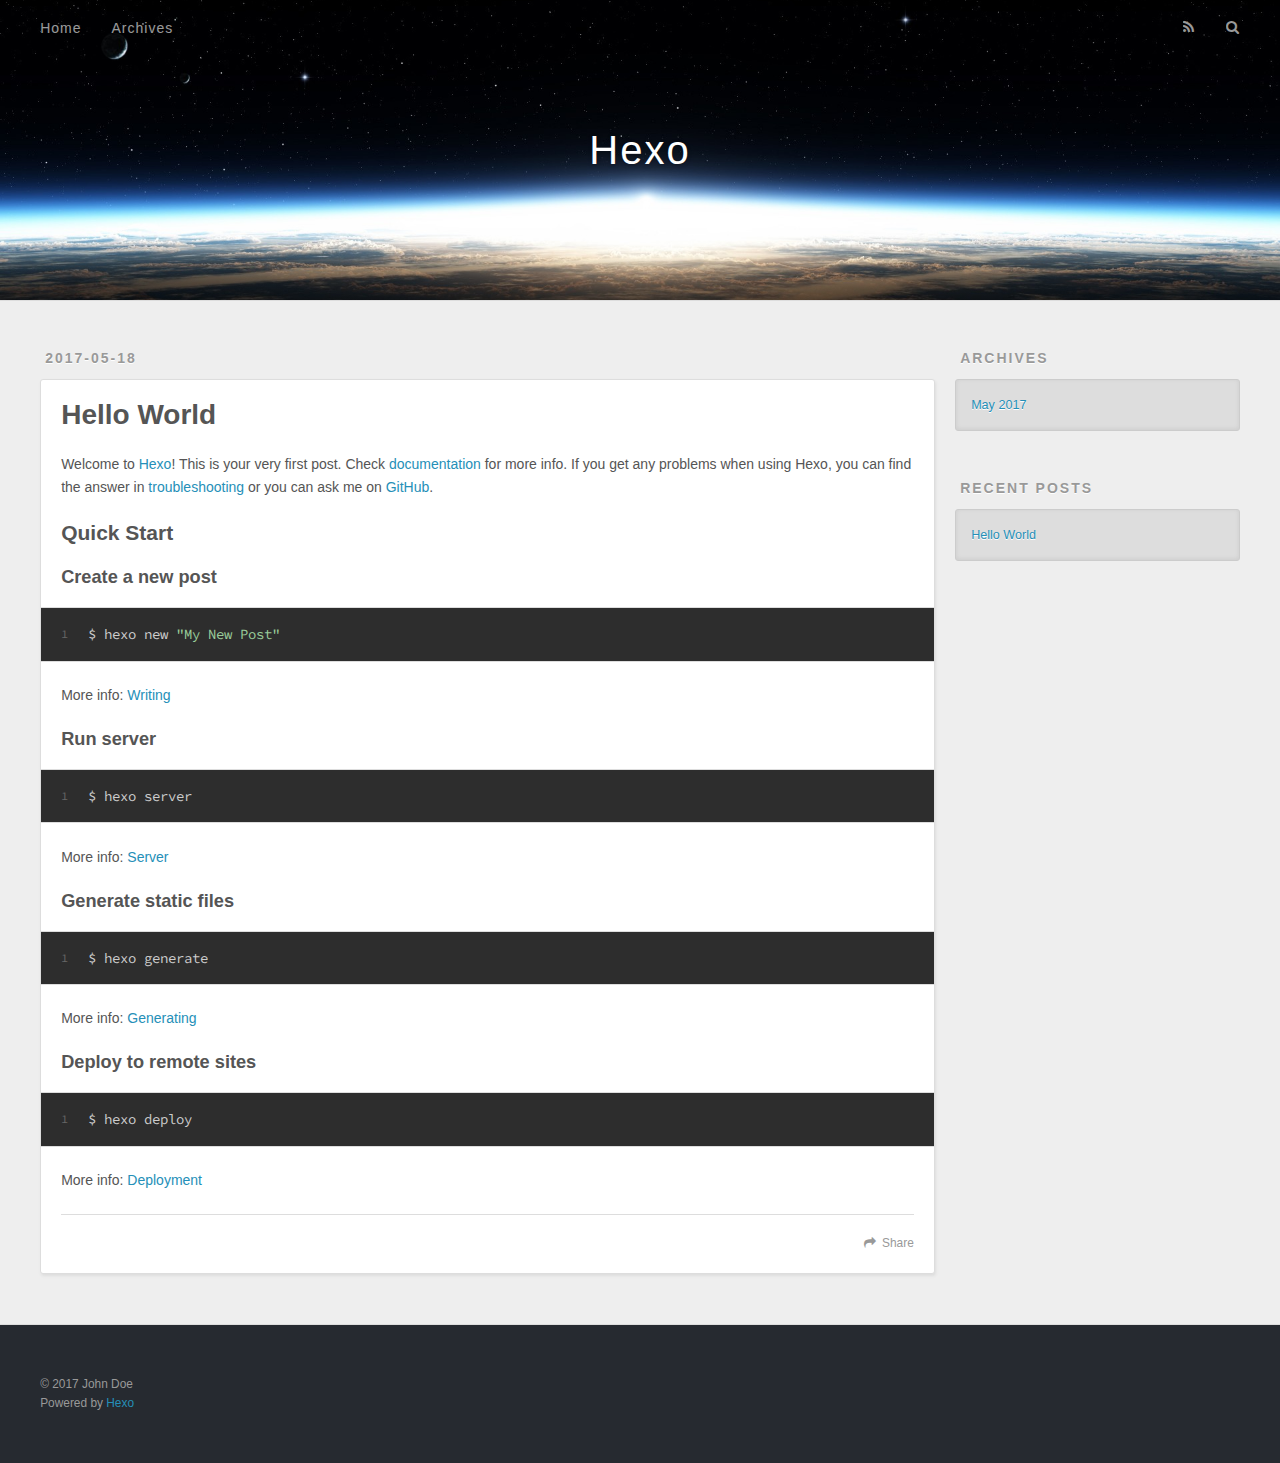
==== index.html @ 21bf3c15 "Site updated: 2017-05-18 22:59:21" ====
<!DOCTYPE html>
<html>
<head>
  <meta charset="utf-8">
  
  <title>Hexo</title>
  <meta name="viewport" content="width=device-width, initial-scale=1, maximum-scale=1">
  <meta property="og:type" content="website">
<meta property="og:title" content="Hexo">
<meta property="og:url" content="http://yoursite.com/index.html">
<meta property="og:site_name" content="Hexo">
<meta name="twitter:card" content="summary">
<meta name="twitter:title" content="Hexo">
  
    <link rel="alternate" href="/atom.xml" title="Hexo" type="application/atom+xml">
  
  
    <link rel="icon" href="/favicon.png">
  
  
    <link href="//fonts.googleapis.com/css?family=Source+Code+Pro" rel="stylesheet" type="text/css">
  
  <link rel="stylesheet" href="/css/style.css">
  

</head>

<body>
  <div id="container">
    <div id="wrap">
      <header id="header">
  <div id="banner"></div>
  <div id="header-outer" class="outer">
    <div id="header-title" class="inner">
      <h1 id="logo-wrap">
        <a href="/" id="logo">Hexo</a>
      </h1>
      
    </div>
    <div id="header-inner" class="inner">
      <nav id="main-nav">
        <a id="main-nav-toggle" class="nav-icon"></a>
        
          <a class="main-nav-link" href="/">Home</a>
        
          <a class="main-nav-link" href="/archives">Archives</a>
        
      </nav>
      <nav id="sub-nav">
        
          <a id="nav-rss-link" class="nav-icon" href="/atom.xml" title="RSS Feed"></a>
        
        <a id="nav-search-btn" class="nav-icon" title="Search"></a>
      </nav>
      <div id="search-form-wrap">
        <form action="//google.com/search" method="get" accept-charset="UTF-8" class="search-form"><input type="search" name="q" class="search-form-input" placeholder="Search"><button type="submit" class="search-form-submit">&#xF002;</button><input type="hidden" name="sitesearch" value="http://yoursite.com"></form>
      </div>
    </div>
  </div>
</header>
      <div class="outer">
        <section id="main">
  
    <article id="post-hello-world" class="article article-type-post" itemscope itemprop="blogPost">
  <div class="article-meta">
    <a href="/2017/05/18/hello-world/" class="article-date">
  <time datetime="2017-05-18T14:23:28.695Z" itemprop="datePublished">2017-05-18</time>
</a>
    
  </div>
  <div class="article-inner">
    
    
      <header class="article-header">
        
  
    <h1 itemprop="name">
      <a class="article-title" href="/2017/05/18/hello-world/">Hello World</a>
    </h1>
  

      </header>
    
    <div class="article-entry" itemprop="articleBody">
      
        <p>Welcome to <a href="https://hexo.io/" target="_blank" rel="external">Hexo</a>! This is your very first post. Check <a href="https://hexo.io/docs/" target="_blank" rel="external">documentation</a> for more info. If you get any problems when using Hexo, you can find the answer in <a href="https://hexo.io/docs/troubleshooting.html" target="_blank" rel="external">troubleshooting</a> or you can ask me on <a href="https://github.com/hexojs/hexo/issues" target="_blank" rel="external">GitHub</a>.</p>
<h2 id="Quick-Start"><a href="#Quick-Start" class="headerlink" title="Quick Start"></a>Quick Start</h2><h3 id="Create-a-new-post"><a href="#Create-a-new-post" class="headerlink" title="Create a new post"></a>Create a new post</h3><figure class="highlight bash"><table><tr><td class="gutter"><pre><div class="line">1</div></pre></td><td class="code"><pre><div class="line">$ hexo new <span class="string">"My New Post"</span></div></pre></td></tr></table></figure>
<p>More info: <a href="https://hexo.io/docs/writing.html" target="_blank" rel="external">Writing</a></p>
<h3 id="Run-server"><a href="#Run-server" class="headerlink" title="Run server"></a>Run server</h3><figure class="highlight bash"><table><tr><td class="gutter"><pre><div class="line">1</div></pre></td><td class="code"><pre><div class="line">$ hexo server</div></pre></td></tr></table></figure>
<p>More info: <a href="https://hexo.io/docs/server.html" target="_blank" rel="external">Server</a></p>
<h3 id="Generate-static-files"><a href="#Generate-static-files" class="headerlink" title="Generate static files"></a>Generate static files</h3><figure class="highlight bash"><table><tr><td class="gutter"><pre><div class="line">1</div></pre></td><td class="code"><pre><div class="line">$ hexo generate</div></pre></td></tr></table></figure>
<p>More info: <a href="https://hexo.io/docs/generating.html" target="_blank" rel="external">Generating</a></p>
<h3 id="Deploy-to-remote-sites"><a href="#Deploy-to-remote-sites" class="headerlink" title="Deploy to remote sites"></a>Deploy to remote sites</h3><figure class="highlight bash"><table><tr><td class="gutter"><pre><div class="line">1</div></pre></td><td class="code"><pre><div class="line">$ hexo deploy</div></pre></td></tr></table></figure>
<p>More info: <a href="https://hexo.io/docs/deployment.html" target="_blank" rel="external">Deployment</a></p>

      
    </div>
    <footer class="article-footer">
      <a data-url="http://yoursite.com/2017/05/18/hello-world/" data-id="cj2ujeol80000awk6zvl4k8tr" class="article-share-link">Share</a>
      
      
    </footer>
  </div>
  
</article>


  

</section>
        
          <aside id="sidebar">
  
    

  
    

  
    
  
    
  <div class="widget-wrap">
    <h3 class="widget-title">Archives</h3>
    <div class="widget">
      <ul class="archive-list"><li class="archive-list-item"><a class="archive-list-link" href="/archives/2017/05/">May 2017</a></li></ul>
    </div>
  </div>


  
    
  <div class="widget-wrap">
    <h3 class="widget-title">Recent Posts</h3>
    <div class="widget">
      <ul>
        
          <li>
            <a href="/2017/05/18/hello-world/">Hello World</a>
          </li>
        
      </ul>
    </div>
  </div>

  
</aside>
        
      </div>
      <footer id="footer">
  
  <div class="outer">
    <div id="footer-info" class="inner">
      &copy; 2017 John Doe<br>
      Powered by <a href="http://hexo.io/" target="_blank">Hexo</a>
    </div>
  </div>
</footer>
    </div>
    <nav id="mobile-nav">
  
    <a href="/" class="mobile-nav-link">Home</a>
  
    <a href="/archives" class="mobile-nav-link">Archives</a>
  
</nav>
    

<script src="//ajax.googleapis.com/ajax/libs/jquery/2.0.3/jquery.min.js"></script>


  <link rel="stylesheet" href="/fancybox/jquery.fancybox.css">
  <script src="/fancybox/jquery.fancybox.pack.js"></script>


<script src="/js/script.js"></script>

  </div>
</body>
</html>
---- css/style.css ----
body {
  width: 100%;
}
body:before,
body:after {
  content: "";
  display: table;
}
body:after {
  clear: both;
}
html,
body,
div,
span,
applet,
object,
iframe,
h1,
h2,
h3,
h4,
h5,
h6,
p,
blockquote,
pre,
a,
abbr,
acronym,
address,
big,
cite,
code,
del,
dfn,
em,
img,
ins,
kbd,
q,
s,
samp,
small,
strike,
strong,
sub,
sup,
tt,
var,
dl,
dt,
dd,
ol,
ul,
li,
fieldset,
form,
label,
legend,
table,
caption,
tbody,
tfoot,
thead,
tr,
th,
td {
  margin: 0;
  padding: 0;
  border: 0;
  outline: 0;
  font-weight: inherit;
  font-style: inherit;
  font-family: inherit;
  font-size: 100%;
  vertical-align: baseline;
}
body {
  line-height: 1;
  color: #000;
  background: #fff;
}
ol,
ul {
  list-style: none;
}
table {
  border-collapse: separate;
  border-spacing: 0;
  vertical-align: middle;
}
caption,
th,
td {
  text-align: left;
  font-weight: normal;
  vertical-align: middle;
}
a img {
  border: none;
}
input,
button {
  margin: 0;
  padding: 0;
}
input::-moz-focus-inner,
button::-moz-focus-inner {
  border: 0;
  padding: 0;
}
@font-face {
  font-family: FontAwesome;
  font-style: normal;
  font-weight: normal;
  src: url("fonts/fontawesome-webfont.eot?v=#4.0.3");
  src: url("fonts/fontawesome-webfont.eot?#iefix&v=#4.0.3") format("embedded-opentype"), url("fonts/fontawesome-webfont.woff?v=#4.0.3") format("woff"), url("fonts/fontawesome-webfont.ttf?v=#4.0.3") format("truetype"), url("fonts/fontawesome-webfont.svg#fontawesomeregular?v=#4.0.3") format("svg");
}
html,
body,
#container {
  height: 100%;
}
body {
  background: #eee;
  font: 14px "Helvetica Neue", Helvetica, Arial, sans-serif;
  -webkit-text-size-adjust: 100%;
}
.outer {
  max-width: 1220px;
  margin: 0 auto;
  padding: 0 20px;
}
.outer:before,
.outer:after {
  content: "";
  display: table;
}
.outer:after {
  clear: both;
}
.inner {
  display: inline;
  float: left;
  width: 98.33333333333333%;
  margin: 0 0.833333333333333%;
}
.left,
.alignleft {
  float: left;
}
.right,
.alignright {
  float: right;
}
.clear {
  clear: both;
}
#container {
  position: relative;
}
.mobile-nav-on {
  overflow: hidden;
}
#wrap {
  height: 100%;
  width: 100%;
  position: absolute;
  top: 0;
  left: 0;
  -webkit-transition: 0.2s ease-out;
  -moz-transition: 0.2s ease-out;
  -ms-transition: 0.2s ease-out;
  transition: 0.2s ease-out;
  z-index: 1;
  background: #eee;
}
.mobile-nav-on #wrap {
  left: 280px;
}
@media screen and (min-width: 768px) {
  #main {
    display: inline;
    float: left;
    width: 73.33333333333333%;
    margin: 0 0.833333333333333%;
  }
}
.article-date,
.article-category-link,
.archive-year,
.widget-title {
  text-decoration: none;
  text-transform: uppercase;
  letter-spacing: 2px;
  color: #999;
  margin-bottom: 1em;
  margin-left: 5px;
  line-height: 1em;
  text-shadow: 0 1px #fff;
  font-weight: bold;
}
.article-inner,
.archive-article-inner {
  background: #fff;
  -webkit-box-shadow: 1px 2px 3px #ddd;
  box-shadow: 1px 2px 3px #ddd;
  border: 1px solid #ddd;
  border-radius: 3px;
}
.article-entry h1,
.widget h1 {
  font-size: 2em;
}
.article-entry h2,
.widget h2 {
  font-size: 1.5em;
}
.article-entry h3,
.widget h3 {
  font-size: 1.3em;
}
.article-entry h4,
.widget h4 {
  font-size: 1.2em;
}
.article-entry h5,
.widget h5 {
  font-size: 1em;
}
.article-entry h6,
.widget h6 {
  font-size: 1em;
  color: #999;
}
.article-entry hr,
.widget hr {
  border: 1px dashed #ddd;
}
.article-entry strong,
.widget strong {
  font-weight: bold;
}
.article-entry em,
.widget em,
.article-entry cite,
.widget cite {
  font-style: italic;
}
.article-entry sup,
.widget sup,
.article-entry sub,
.widget sub {
  font-size: 0.75em;
  line-height: 0;
  position: relative;
  vertical-align: baseline;
}
.article-entry sup,
.widget sup {
  top: -0.5em;
}
.article-entry sub,
.widget sub {
  bottom: -0.2em;
}
.article-entry small,
.widget small {
  font-size: 0.85em;
}
.article-entry acronym,
.widget acronym,
.article-entry abbr,
.widget abbr {
  border-bottom: 1px dotted;
}
.article-entry ul,
.widget ul,
.article-entry ol,
.widget ol,
.article-entry dl,
.widget dl {
  margin: 0 20px;
  line-height: 1.6em;
}
.article-entry ul ul,
.widget ul ul,
.article-entry ol ul,
.widget ol ul,
.article-entry ul ol,
.widget ul ol,
.article-entry ol ol,
.widget ol ol {
  margin-top: 0;
  margin-bottom: 0;
}
.article-entry ul,
.widget ul {
  list-style: disc;
}
.article-entry ol,
.widget ol {
  list-style: decimal;
}
.article-entry dt,
.widget dt {
  font-weight: bold;
}
#header {
  height: 300px;
  position: relative;
  border-bottom: 1px solid #ddd;
}
#header:before,
#header:after {
  content: "";
  position: absolute;
  left: 0;
  right: 0;
  height: 40px;
}
#header:before {
  top: 0;
  background: -webkit-linear-gradient(rgba(0,0,0,0.2), transparent);
  background: -moz-linear-gradient(rgba(0,0,0,0.2), transparent);
  background: -ms-linear-gradient(rgba(0,0,0,0.2), transparent);
  background: linear-gradient(rgba(0,0,0,0.2), transparent);
}
#header:after {
  bottom: 0;
  background: -webkit-linear-gradient(transparent, rgba(0,0,0,0.2));
  background: -moz-linear-gradient(transparent, rgba(0,0,0,0.2));
  background: -ms-linear-gradient(transparent, rgba(0,0,0,0.2));
  background: linear-gradient(transparent, rgba(0,0,0,0.2));
}
#header-outer {
  height: 100%;
  position: relative;
}
#header-inner {
  position: relative;
  overflow: hidden;
}
#banner {
  position: absolute;
  top: 0;
  left: 0;
  width: 100%;
  height: 100%;
  background: url("images/banner.jpg") center #000;
  -webkit-background-size: cover;
  -moz-background-size: cover;
  background-size: cover;
  z-index: -1;
}
#header-title {
  text-align: center;
  height: 40px;
  position: absolute;
  top: 50%;
  left: 0;
  margin-top: -20px;
}
#logo,
#subtitle {
  text-decoration: none;
  color: #fff;
  font-weight: 300;
  text-shadow: 0 1px 4px rgba(0,0,0,0.3);
}
#logo {
  font-size: 40px;
  line-height: 40px;
  letter-spacing: 2px;
}
#subtitle {
  font-size: 16px;
  line-height: 16px;
  letter-spacing: 1px;
}
#subtitle-wrap {
  margin-top: 16px;
}
#main-nav {
  float: left;
  margin-left: -15px;
}
.nav-icon,
.main-nav-link {
  float: left;
  color: #fff;
  opacity: 0.6;
  text-decoration: none;
  text-shadow: 0 1px rgba(0,0,0,0.2);
  -webkit-transition: opacity 0.2s;
  -moz-transition: opacity 0.2s;
  -ms-transition: opacity 0.2s;
  transition: opacity 0.2s;
  display: block;
  padding: 20px 15px;
}
.nav-icon:hover,
.main-nav-link:hover {
  opacity: 1;
}
.nav-icon {
  font-family: FontAwesome;
  text-align: center;
  font-size: 14px;
  width: 14px;
  height: 14px;
  padding: 20px 15px;
  position: relative;
  cursor: pointer;
}
.main-nav-link {
  font-weight: 300;
  letter-spacing: 1px;
}
@media screen and (max-width: 479px) {
  .main-nav-link {
    display: none;
  }
}
#main-nav-toggle {
  display: none;
}
#main-nav-toggle:before {
  content: "\f0c9";
}
@media screen and (max-width: 479px) {
  #main-nav-toggle {
    display: block;
  }
}
#sub-nav {
  float: right;
  margin-right: -15px;
}
#nav-rss-link:before {
  content: "\f09e";
}
#nav-search-btn:before {
  content: "\f002";
}
#search-form-wrap {
  position: absolute;
  top: 15px;
  width: 150px;
  height: 30px;
  right: -150px;
  opacity: 0;
  -webkit-transition: 0.2s ease-out;
  -moz-transition: 0.2s ease-out;
  -ms-transition: 0.2s ease-out;
  transition: 0.2s ease-out;
}
#search-form-wrap.on {
  opacity: 1;
  right: 0;
}
@media screen and (max-width: 479px) {
  #search-form-wrap {
    width: 100%;
    right: -100%;
  }
}
.search-form {
  position: absolute;
  top: 0;
  left: 0;
  right: 0;
  background: #fff;
  padding: 5px 15px;
  border-radius: 15px;
  -webkit-box-shadow: 0 0 10px rgba(0,0,0,0.3);
  box-shadow: 0 0 10px rgba(0,0,0,0.3);
}
.search-form-input {
  border: none;
  background: none;
  color: #555;
  width: 100%;
  font: 13px "Helvetica Neue", Helvetica, Arial, sans-serif;
  outline: none;
}
.search-form-input::-webkit-search-results-decoration,
.search-form-input::-webkit-search-cancel-button {
  -webkit-appearance: none;
}
.search-form-submit {
  position: absolute;
  top: 50%;
  right: 10px;
  margin-top: -7px;
  font: 13px FontAwesome;
  border: none;
  background: none;
  color: #bbb;
  cursor: pointer;
}
.search-form-submit:hover,
.search-form-submit:focus {
  color: #777;
}
.article {
  margin: 50px 0;
}
.article-inner {
  overflow: hidden;
}
.article-meta:before,
.article-meta:after {
  content: "";
  display: table;
}
.article-meta:after {
  clear: both;
}
.article-date {
  float: left;
}
.article-category {
  float: left;
  line-height: 1em;
  color: #ccc;
  text-shadow: 0 1px #fff;
  margin-left: 8px;
}
.article-category:before {
  content: "\2022";
}
.article-category-link {
  margin: 0 12px 1em;
}
.article-header {
  padding: 20px 20px 0;
}
.article-title {
  text-decoration: none;
  font-size: 2em;
  font-weight: bold;
  color: #555;
  line-height: 1.1em;
  -webkit-transition: color 0.2s;
  -moz-transition: color 0.2s;
  -ms-transition: color 0.2s;
  transition: color 0.2s;
}
a.article-title:hover {
  color: #258fb8;
}
.article-entry {
  color: #555;
  padding: 0 20px;
}
.article-entry:before,
.article-entry:after {
  content: "";
  display: table;
}
.article-entry:after {
  clear: both;
}
.article-entry p,
.article-entry table {
  line-height: 1.6em;
  margin: 1.6em 0;
}
.article-entry h1,
.article-entry h2,
.article-entry h3,
.article-entry h4,
.article-entry h5,
.article-entry h6 {
  font-weight: bold;
}
.article-entry h1,
.article-entry h2,
.article-entry h3,
.article-entry h4,
.article-entry h5,
.article-entry h6 {
  line-height: 1.1em;
  margin: 1.1em 0;
}
.article-entry a {
  color: #258fb8;
  text-decoration: none;
}
.article-entry a:hover {
  text-decoration: underline;
}
.article-entry ul,
.article-entry ol,
.article-entry dl {
  margin-top: 1.6em;
  margin-bottom: 1.6em;
}
.article-entry img,
.article-entry video {
  max-width: 100%;
  height: auto;
  display: block;
  margin: auto;
}
.article-entry iframe {
  border: none;
}
.article-entry table {
  width: 100%;
  border-collapse: collapse;
  border-spacing: 0;
}
.article-entry th {
  font-weight: bold;
  border-bottom: 3px solid #ddd;
  padding-bottom: 0.5em;
}
.article-entry td {
  border-bottom: 1px solid #ddd;
  padding: 10px 0;
}
.article-entry blockquote {
  font-family: Georgia, "Times New Roman", serif;
  font-size: 1.4em;
  margin: 1.6em 20px;
  text-align: center;
}
.article-entry blockquote footer {
  font-size: 14px;
  margin: 1.6em 0;
  font-family: "Helvetica Neue", Helvetica, Arial, sans-serif;
}
.article-entry blockquote footer cite:before {
  content: "—";
  padding: 0 0.5em;
}
.article-entry .pullquote {
  text-align: left;
  width: 45%;
  margin: 0;
}
.article-entry .pullquote.left {
  margin-left: 0.5em;
  margin-right: 1em;
}
.article-entry .pullquote.right {
  margin-right: 0.5em;
  margin-left: 1em;
}
.article-entry .caption {
  color: #999;
  display: block;
  font-size: 0.9em;
  margin-top: 0.5em;
  position: relative;
  text-align: center;
}
.article-entry .video-container {
  position: relative;
  padding-top: 56.25%;
  height: 0;
  overflow: hidden;
}
.article-entry .video-container iframe,
.article-entry .video-container object,
.article-entry .video-container embed {
  position: absolute;
  top: 0;
  left: 0;
  width: 100%;
  height: 100%;
  margin-top: 0;
}
.article-more-link a {
  display: inline-block;
  line-height: 1em;
  padding: 6px 15px;
  border-radius: 15px;
  background: #eee;
  color: #999;
  text-shadow: 0 1px #fff;
  text-decoration: none;
}
.article-more-link a:hover {
  background: #258fb8;
  color: #fff;
  text-decoration: none;
  text-shadow: 0 1px #1e7293;
}
.article-footer {
  font-size: 0.85em;
  line-height: 1.6em;
  border-top: 1px solid #ddd;
  padding-top: 1.6em;
  margin: 0 20px 20px;
}
.article-footer:before,
.article-footer:after {
  content: "";
  display: table;
}
.article-footer:after {
  clear: both;
}
.article-footer a {
  color: #999;
  text-decoration: none;
}
.article-footer a:hover {
  color: #555;
}
.article-tag-list-item {
  float: left;
  margin-right: 10px;
}
.article-tag-list-link:before {
  content: "#";
}
.article-comment-link {
  float: right;
}
.article-comment-link:before {
  content: "\f075";
  font-family: FontAwesome;
  padding-right: 8px;
}
.article-share-link {
  cursor: pointer;
  float: right;
  margin-left: 20px;
}
.article-share-link:before {
  content: "\f064";
  font-family: FontAwesome;
  padding-right: 6px;
}
#article-nav {
  position: relative;
}
#article-nav:before,
#article-nav:after {
  content: "";
  display: table;
}
#article-nav:after {
  clear: both;
}
@media screen and (min-width: 768px) {
  #article-nav {
    margin: 50px 0;
  }
  #article-nav:before {
    width: 8px;
    height: 8px;
    position: absolute;
    top: 50%;
    left: 50%;
    margin-top: -4px;
    margin-left: -4px;
    content: "";
    border-radius: 50%;
    background: #ddd;
    -webkit-box-shadow: 0 1px 2px #fff;
    box-shadow: 0 1px 2px #fff;
  }
}
.article-nav-link-wrap {
  text-decoration: none;
  text-shadow: 0 1px #fff;
  color: #999;
  -webkit-box-sizing: border-box;
  -moz-box-sizing: border-box;
  box-sizing: border-box;
  margin-top: 50px;
  text-align: center;
  display: block;
}
.article-nav-link-wrap:hover {
  color: #555;
}
@media screen and (min-width: 768px) {
  .article-nav-link-wrap {
    width: 50%;
    margin-top: 0;
  }
}
@media screen and (min-width: 768px) {
  #article-nav-newer {
    float: left;
    text-align: right;
    padding-right: 20px;
  }
}
@media screen and (min-width: 768px) {
  #article-nav-older {
    float: right;
    text-align: left;
    padding-left: 20px;
  }
}
.article-nav-caption {
  text-transform: uppercase;
  letter-spacing: 2px;
  color: #ddd;
  line-height: 1em;
  font-weight: bold;
}
#article-nav-newer .article-nav-caption {
  margin-right: -2px;
}
.article-nav-title {
  font-size: 0.85em;
  line-height: 1.6em;
  margin-top: 0.5em;
}
.article-share-box {
  position: absolute;
  display: none;
  background: #fff;
  -webkit-box-shadow: 1px 2px 10px rgba(0,0,0,0.2);
  box-shadow: 1px 2px 10px rgba(0,0,0,0.2);
  border-radius: 3px;
  margin-left: -145px;
  overflow: hidden;
  z-index: 1;
}
.article-share-box.on {
  display: block;
}
.article-share-input {
  width: 100%;
  background: none;
  -webkit-box-sizing: border-box;
  -moz-box-sizing: border-box;
  box-sizing: border-box;
  font: 14px "Helvetica Neue", Helvetica, Arial, sans-serif;
  padding: 0 15px;
  color: #555;
  outline: none;
  border: 1px solid #ddd;
  border-radius: 3px 3px 0 0;
  height: 36px;
  line-height: 36px;
}
.article-share-links {
  background: #eee;
}
.article-share-links:before,
.article-share-links:after {
  content: "";
  display: table;
}
.article-share-links:after {
  clear: both;
}
.article-share-twitter,
.article-share-facebook,
.article-share-pinterest,
.article-share-google {
  width: 50px;
  height: 36px;
  display: block;
  float: left;
  position: relative;
  color: #999;
  text-shadow: 0 1px #fff;
}
.article-share-twitter:before,
.article-share-facebook:before,
.article-share-pinterest:before,
.article-share-google:before {
  font-size: 20px;
  font-family: FontAwesome;
  width: 20px;
  height: 20px;
  position: absolute;
  top: 50%;
  left: 50%;
  margin-top: -10px;
  margin-left: -10px;
  text-align: center;
}
.article-share-twitter:hover,
.article-share-facebook:hover,
.article-share-pinterest:hover,
.article-share-google:hover {
  color: #fff;
}
.article-share-twitter:before {
  content: "\f099";
}
.article-share-twitter:hover {
  background: #00aced;
  text-shadow: 0 1px #008abe;
}
.article-share-facebook:before {
  content: "\f09a";
}
.article-share-facebook:hover {
  background: #3b5998;
  text-shadow: 0 1px #2f477a;
}
.article-share-pinterest:before {
  content: "\f0d2";
}
.article-share-pinterest:hover {
  background: #cb2027;
  text-shadow: 0 1px #a21a1f;
}
.article-share-google:before {
  content: "\f0d5";
}
.article-share-google:hover {
  background: #dd4b39;
  text-shadow: 0 1px #be3221;
}
.article-gallery {
  background: #000;
  position: relative;
}
.article-gallery-photos {
  position: relative;
  overflow: hidden;
}
.article-gallery-img {
  display: none;
  max-width: 100%;
}
.article-gallery-img:first-child {
  display: block;
}
.article-gallery-img.loaded {
  position: absolute;
  display: block;
}
.article-gallery-img img {
  display: block;
  max-width: 100%;
  margin: 0 auto;
}
#comments {
  background: #fff;
  -webkit-box-shadow: 1px 2px 3px #ddd;
  box-shadow: 1px 2px 3px #ddd;
  padding: 20px;
  border: 1px solid #ddd;
  border-radius: 3px;
  margin: 50px 0;
}
#comments a {
  color: #258fb8;
}
.archives-wrap {
  margin: 50px 0;
}
.archives:before,
.archives:after {
  content: "";
  display: table;
}
.archives:after {
  clear: both;
}
.archive-year-wrap {
  margin-bottom: 1em;
}
.archives {
  -webkit-column-gap: 10px;
  -moz-column-gap: 10px;
  column-gap: 10px;
}
@media screen and (min-width: 480px) and (max-width: 767px) {
  .archives {
    -webkit-column-count: 2;
    -moz-column-count: 2;
    column-count: 2;
  }
}
@media screen and (min-width: 768px) {
  .archives {
    -webkit-column-count: 3;
    -moz-column-count: 3;
    column-count: 3;
  }
}
.archive-article {
  -webkit-column-break-inside: avoid;
  page-break-inside: avoid;
  overflow: hidden;
  break-inside: avoid-column;
}
.archive-article-inner {
  padding: 10px;
  margin-bottom: 15px;
}
.archive-article-title {
  text-decoration: none;
  font-weight: bold;
  color: #555;
  -webkit-transition: color 0.2s;
  -moz-transition: color 0.2s;
  -ms-transition: color 0.2s;
  transition: color 0.2s;
  line-height: 1.6em;
}
.archive-article-title:hover {
  color: #258fb8;
}
.archive-article-footer {
  margin-top: 1em;
}
.archive-article-date {
  color: #999;
  text-decoration: none;
  font-size: 0.85em;
  line-height: 1em;
  margin-bottom: 0.5em;
  display: block;
}
#page-nav {
  margin: 50px auto;
  background: #fff;
  -webkit-box-shadow: 1px 2px 3px #ddd;
  box-shadow: 1px 2px 3px #ddd;
  border: 1px solid #ddd;
  border-radius: 3px;
  text-align: center;
  color: #999;
  overflow: hidden;
}
#page-nav:before,
#page-nav:after {
  content: "";
  display: table;
}
#page-nav:after {
  clear: both;
}
#page-nav a,
#page-nav span {
  padding: 10px 20px;
  line-height: 1;
  height: 2ex;
}
#page-nav a {
  color: #999;
  text-decoration: none;
}
#page-nav a:hover {
  background: #999;
  color: #fff;
}
#page-nav .prev {
  float: left;
}
#page-nav .next {
  float: right;
}
#page-nav .page-number {
  display: inline-block;
}
@media screen and (max-width: 479px) {
  #page-nav .page-number {
    display: none;
  }
}
#page-nav .current {
  color: #555;
  font-weight: bold;
}
#page-nav .space {
  color: #ddd;
}
#footer {
  background: #262a30;
  padding: 50px 0;
  border-top: 1px solid #ddd;
  color: #999;
}
#footer a {
  color: #258fb8;
  text-decoration: none;
}
#footer a:hover {
  text-decoration: underline;
}
#footer-info {
  line-height: 1.6em;
  font-size: 0.85em;
}
.article-entry pre,
.article-entry .highlight {
  background: #2d2d2d;
  margin: 0 -20px;
  padding: 15px 20px;
  border-style: solid;
  border-color: #ddd;
  border-width: 1px 0;
  overflow: auto;
  color: #ccc;
  line-height: 22.400000000000002px;
}
.article-entry .highlight .gutter pre,
.article-entry .gist .gist-file .gist-data .line-numbers {
  color: #666;
  font-size: 0.85em;
}
.article-entry pre,
.article-entry code {
  font-family: "Source Code Pro", Consolas, Monaco, Menlo, Consolas, monospace;
}
.article-entry code {
  background: #eee;
  text-shadow: 0 1px #fff;
  padding: 0 0.3em;
}
.article-entry pre code {
  background: none;
  text-shadow: none;
  padding: 0;
}
.article-entry .highlight pre {
  border: none;
  margin: 0;
  padding: 0;
}
.article-entry .highlight table {
  margin: 0;
  width: auto;
}
.article-entry .highlight td {
  border: none;
  padding: 0;
}
.article-entry .highlight figcaption {
  font-size: 0.85em;
  color: #999;
  line-height: 1em;
  margin-bottom: 1em;
}
.article-entry .highlight figcaption:before,
.article-entry .highlight figcaption:after {
  content: "";
  display: table;
}
.article-entry .highlight figcaption:after {
  clear: both;
}
.article-entry .highlight figcaption a {
  float: right;
}
.article-entry .highlight .gutter pre {
  text-align: right;
  padding-right: 20px;
}
.article-entry .highlight .line {
  height: 22.400000000000002px;
}
.article-entry .highlight .line.marked {
  background: #515151;
}
.article-entry .gist {
  margin: 0 -20px;
  border-style: solid;
  border-color: #ddd;
  border-width: 1px 0;
  background: #2d2d2d;
  padding: 15px 20px 15px 0;
}
.article-entry .gist .gist-file {
  border: none;
  font-family: "Source Code Pro", Consolas, Monaco, Menlo, Consolas, monospace;
  margin: 0;
}
.article-entry .gist .gist-file .gist-data {
  background: none;
  border: none;
}
.article-entry .gist .gist-file .gist-data .line-numbers {
  background: none;
  border: none;
  padding: 0 20px 0 0;
}
.article-entry .gist .gist-file .gist-data .line-data {
  padding: 0 !important;
}
.article-entry .gist .gist-file .highlight {
  margin: 0;
  padding: 0;
  border: none;
}
.article-entry .gist .gist-file .gist-meta {
  background: #2d2d2d;
  color: #999;
  font: 0.85em "Helvetica Neue", Helvetica, Arial, sans-serif;
  text-shadow: 0 0;
  padding: 0;
  margin-top: 1em;
  margin-left: 20px;
}
.article-entry .gist .gist-file .gist-meta a {
  color: #258fb8;
  font-weight: normal;
}
.article-entry .gist .gist-file .gist-meta a:hover {
  text-decoration: underline;
}
pre .comment,
pre .title {
  color: #999;
}
pre .variable,
pre .attribute,
pre .tag,
pre .regexp,
pre .ruby .constant,
pre .xml .tag .title,
pre .xml .pi,
pre .xml .doctype,
pre .html .doctype,
pre .css .id,
pre .css .class,
pre .css .pseudo {
  color: #f2777a;
}
pre .number,
pre .preprocessor,
pre .built_in,
pre .literal,
pre .params,
pre .constant {
  color: #f99157;
}
pre .class,
pre .ruby .class .title,
pre .css .rules .attribute {
  color: #9c9;
}
pre .string,
pre .value,
pre .inheritance,
pre .header,
pre .ruby .symbol,
pre .xml .cdata {
  color: #9c9;
}
pre .css .hexcolor {
  color: #6cc;
}
pre .function,
pre .python .decorator,
pre .python .title,
pre .ruby .function .title,
pre .ruby .title .keyword,
pre .perl .sub,
pre .javascript .title,
pre .coffeescript .title {
  color: #69c;
}
pre .keyword,
pre .javascript .function {
  color: #c9c;
}
@media screen and (max-width: 479px) {
  #mobile-nav {
    position: absolute;
    top: 0;
    left: 0;
    width: 280px;
    height: 100%;
    background: #191919;
    border-right: 1px solid #fff;
  }
}
@media screen and (max-width: 479px) {
  .mobile-nav-link {
    display: block;
    color: #999;
    text-decoration: none;
    padding: 15px 20px;
    font-weight: bold;
  }
  .mobile-nav-link:hover {
    color: #fff;
  }
}
@media screen and (min-width: 768px) {
  #sidebar {
    display: inline;
    float: left;
    width: 23.333333333333332%;
    margin: 0 0.833333333333333%;
  }
}
.widget-wrap {
  margin: 50px 0;
}
.widget {
  color: #777;
  text-shadow: 0 1px #fff;
  background: #ddd;
  -webkit-box-shadow: 0 -1px 4px #ccc inset;
  box-shadow: 0 -1px 4px #ccc inset;
  border: 1px solid #ccc;
  padding: 15px;
  border-radius: 3px;
}
.widget a {
  color: #258fb8;
  text-decoration: none;
}
.widget a:hover {
  text-decoration: underline;
}
.widget ul ul,
.widget ol ul,
.widget dl ul,
.widget ul ol,
.widget ol ol,
.widget dl ol,
.widget ul dl,
.widget ol dl,
.widget dl dl {
  margin-left: 15px;
  list-style: disc;
}
.widget {
  line-height: 1.6em;
  word-wrap: break-word;
  font-size: 0.9em;
}
.widget ul,
.widget ol {
  list-style: none;
  margin: 0;
}
.widget ul ul,
.widget ol ul,
.widget ul ol,
.widget ol ol {
  margin: 0 20px;
}
.widget ul ul,
.widget ol ul {
  list-style: disc;
}
.widget ul ol,
.widget ol ol {
  list-style: decimal;
}
.category-list-count,
.tag-list-count,
.archive-list-count {
  padding-left: 5px;
  color: #999;
  font-size: 0.85em;
}
.category-list-count:before,
.tag-list-count:before,
.archive-list-count:before {
  content: "(";
}
.category-list-count:after,
.tag-list-count:after,
.archive-list-count:after {
  content: ")";
}
.tagcloud a {
  margin-right: 5px;
  display: inline-block;
}
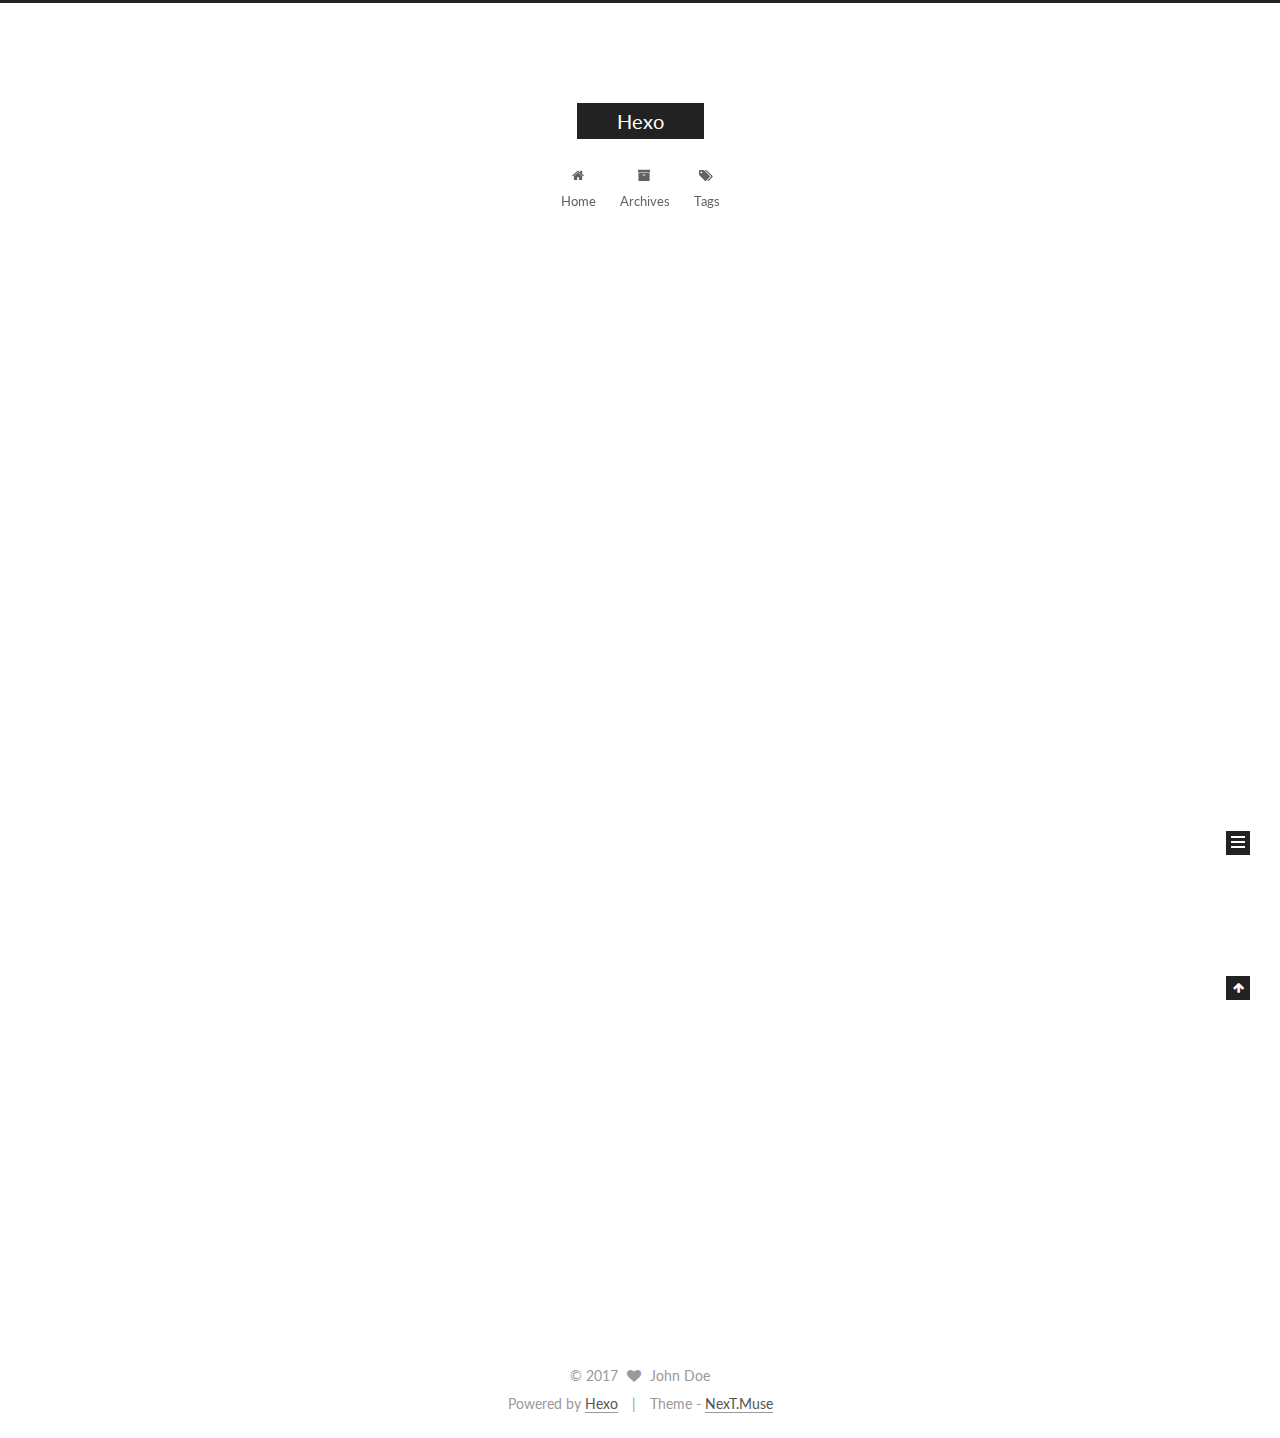
==== commit 7feff9a8: "Site updated: 2017-05-18 23:11:47" ====
--- a/index.html
+++ b/index.html
@@ -1,89 +1,325 @@
-<!DOCTYPE html>
-<html>
+<!doctype html>
+
+
+
+  
+
+
+<html class="theme-next muse use-motion" lang="">
 <head>
-  <meta charset="utf-8">
-  
-  <title>Hexo</title>
-  <meta name="viewport" content="width=device-width, initial-scale=1, maximum-scale=1">
-  <meta property="og:type" content="website">
+  <meta charset="UTF-8"/>
+<meta http-equiv="X-UA-Compatible" content="IE=edge" />
+<meta name="viewport" content="width=device-width, initial-scale=1, maximum-scale=1"/>
+
+
+
+
+
+
+<meta http-equiv="Cache-Control" content="no-transform" />
+<meta http-equiv="Cache-Control" content="no-siteapp" />
+
+
+
+
+
+
+
+
+
+
+
+
+
+
+
+  
+  
+  <link href="/lib/fancybox/source/jquery.fancybox.css?v=2.1.5" rel="stylesheet" type="text/css" />
+
+
+
+
+  
+  
+  
+  
+
+  
+    
+    
+  
+
+  
+
+  
+
+  
+
+  
+
+  
+    
+    
+    <link href="//fonts.googleapis.com/css?family=Lato:300,300italic,400,400italic,700,700italic&subset=latin,latin-ext" rel="stylesheet" type="text/css">
+  
+
+
+
+
+
+
+<link href="/lib/font-awesome/css/font-awesome.min.css?v=4.6.2" rel="stylesheet" type="text/css" />
+
+<link href="/css/main.css?v=5.1.1" rel="stylesheet" type="text/css" />
+
+
+  <meta name="keywords" content="Hexo, NexT" />
+
+
+
+
+
+
+
+
+  <link rel="shortcut icon" type="image/x-icon" href="/favicon.ico?v=5.1.1" />
+
+
+
+
+
+
+<meta property="og:type" content="website">
 <meta property="og:title" content="Hexo">
 <meta property="og:url" content="http://yoursite.com/index.html">
 <meta property="og:site_name" content="Hexo">
 <meta name="twitter:card" content="summary">
 <meta name="twitter:title" content="Hexo">
-  
-    <link rel="alternate" href="/atom.xml" title="Hexo" type="application/atom+xml">
-  
-  
-    <link rel="icon" href="/favicon.png">
-  
-  
-    <link href="//fonts.googleapis.com/css?family=Source+Code+Pro" rel="stylesheet" type="text/css">
-  
-  <link rel="stylesheet" href="/css/style.css">
-  
-
+
+
+
+<script type="text/javascript" id="hexo.configurations">
+  var NexT = window.NexT || {};
+  var CONFIG = {
+    root: '/',
+    scheme: 'Muse',
+    sidebar: {"position":"left","display":"post","offset":12,"offset_float":0,"b2t":false,"scrollpercent":false},
+    fancybox: true,
+    motion: true,
+    duoshuo: {
+      userId: '0',
+      author: 'Author'
+    },
+    algolia: {
+      applicationID: '',
+      apiKey: '',
+      indexName: '',
+      hits: {"per_page":10},
+      labels: {"input_placeholder":"Search for Posts","hits_empty":"We didn't find any results for the search: ${query}","hits_stats":"${hits} results found in ${time} ms"}
+    }
+  };
+</script>
+
+
+
+  <link rel="canonical" href="http://yoursite.com/"/>
+
+
+
+
+
+  <title>Hexo</title>
 </head>
 
-<body>
-  <div id="container">
-    <div id="wrap">
-      <header id="header">
-  <div id="banner"></div>
-  <div id="header-outer" class="outer">
-    <div id="header-title" class="inner">
-      <h1 id="logo-wrap">
-        <a href="/" id="logo">Hexo</a>
-      </h1>
-      
+<body itemscope itemtype="http://schema.org/WebPage" lang="">
+
+  
+
+
+
+
+
+
+
+
+
+
+
+
+
+
+
+  
+  
+    
+  
+
+  <div class="container sidebar-position-left 
+   page-home 
+ ">
+    <div class="headband"></div>
+
+    <header id="header" class="header" itemscope itemtype="http://schema.org/WPHeader">
+      <div class="header-inner"><div class="site-brand-wrapper">
+  <div class="site-meta ">
+    
+
+    <div class="custom-logo-site-title">
+      <a href="/"  class="brand" rel="start">
+        <span class="logo-line-before"><i></i></span>
+        <span class="site-title">Hexo</span>
+        <span class="logo-line-after"><i></i></span>
+      </a>
     </div>
-    <div id="header-inner" class="inner">
-      <nav id="main-nav">
-        <a id="main-nav-toggle" class="nav-icon"></a>
-        
-          <a class="main-nav-link" href="/">Home</a>
-        
-          <a class="main-nav-link" href="/archives">Archives</a>
-        
-      </nav>
-      <nav id="sub-nav">
-        
-          <a id="nav-rss-link" class="nav-icon" href="/atom.xml" title="RSS Feed"></a>
-        
-        <a id="nav-search-btn" class="nav-icon" title="Search"></a>
-      </nav>
-      <div id="search-form-wrap">
-        <form action="//google.com/search" method="get" accept-charset="UTF-8" class="search-form"><input type="search" name="q" class="search-form-input" placeholder="Search"><button type="submit" class="search-form-submit">&#xF002;</button><input type="hidden" name="sitesearch" value="http://yoursite.com"></form>
-      </div>
-    </div>
+      
+        <p class="site-subtitle"></p>
+      
   </div>
-</header>
-      <div class="outer">
-        <section id="main">
-  
-    <article id="post-hello-world" class="article article-type-post" itemscope itemprop="blogPost">
-  <div class="article-meta">
-    <a href="/2017/05/18/hello-world/" class="article-date">
-  <time datetime="2017-05-18T14:23:28.695Z" itemprop="datePublished">2017-05-18</time>
-</a>
-    
+
+  <div class="site-nav-toggle">
+    <button>
+      <span class="btn-bar"></span>
+      <span class="btn-bar"></span>
+      <span class="btn-bar"></span>
+    </button>
   </div>
-  <div class="article-inner">
-    
-    
-      <header class="article-header">
-        
-  
-    <h1 itemprop="name">
-      <a class="article-title" href="/2017/05/18/hello-world/">Hello World</a>
-    </h1>
-  
-
+</div>
+
+<nav class="site-nav">
+  
+
+  
+    <ul id="menu" class="menu">
+      
+        
+        <li class="menu-item menu-item-home">
+          <a href="/" rel="section">
+            
+              <i class="menu-item-icon fa fa-fw fa-home"></i> <br />
+            
+            Home
+          </a>
+        </li>
+      
+        
+        <li class="menu-item menu-item-archives">
+          <a href="/archives" rel="section">
+            
+              <i class="menu-item-icon fa fa-fw fa-archive"></i> <br />
+            
+            Archives
+          </a>
+        </li>
+      
+        
+        <li class="menu-item menu-item-tags">
+          <a href="/tags" rel="section">
+            
+              <i class="menu-item-icon fa fa-fw fa-tags"></i> <br />
+            
+            Tags
+          </a>
+        </li>
+      
+
+      
+    </ul>
+  
+
+  
+</nav>
+
+
+
+ </div>
+    </header>
+
+    <main id="main" class="main">
+      <div class="main-inner">
+        <div class="content-wrap">
+          <div id="content" class="content">
+            
+  <section id="posts" class="posts-expand">
+    
+      
+
+  
+
+  
+  
+  
+
+  <article class="post post-type-normal " itemscope itemtype="http://schema.org/Article">
+    <link itemprop="mainEntityOfPage" href="http://yoursite.com/2017/05/18/hello-world/">
+
+    <span hidden itemprop="author" itemscope itemtype="http://schema.org/Person">
+      <meta itemprop="name" content="John Doe">
+      <meta itemprop="description" content="">
+      <meta itemprop="image" content="/images/avatar.gif">
+    </span>
+
+    <span hidden itemprop="publisher" itemscope itemtype="http://schema.org/Organization">
+      <meta itemprop="name" content="Hexo">
+    </span>
+
+    
+      <header class="post-header">
+
+        
+        
+          <h1 class="post-title" itemprop="name headline">
+                
+                <a class="post-title-link" href="/2017/05/18/hello-world/" itemprop="url">Hello World</a></h1>
+        
+
+        <div class="post-meta">
+          <span class="post-time">
+            
+              <span class="post-meta-item-icon">
+                <i class="fa fa-calendar-o"></i>
+              </span>
+              
+                <span class="post-meta-item-text">Posted on</span>
+              
+              <time title="Post created" itemprop="dateCreated datePublished" datetime="2017-05-18T22:23:28+08:00">
+                2017-05-18
+              </time>
+            
+
+            
+
+            
+          </span>
+
+          
+
+          
+            
+          
+
+          
+          
+
+          
+
+          
+
+          
+
+        </div>
       </header>
     
-    <div class="article-entry" itemprop="articleBody">
-      
-        <p>Welcome to <a href="https://hexo.io/" target="_blank" rel="external">Hexo</a>! This is your very first post. Check <a href="https://hexo.io/docs/" target="_blank" rel="external">documentation</a> for more info. If you get any problems when using Hexo, you can find the answer in <a href="https://hexo.io/docs/troubleshooting.html" target="_blank" rel="external">troubleshooting</a> or you can ask me on <a href="https://github.com/hexojs/hexo/issues" target="_blank" rel="external">GitHub</a>.</p>
+
+    <div class="post-body" itemprop="articleBody">
+
+      
+      
+
+      
+        
+          
+            <p>Welcome to <a href="https://hexo.io/" target="_blank" rel="external">Hexo</a>! This is your very first post. Check <a href="https://hexo.io/docs/" target="_blank" rel="external">documentation</a> for more info. If you get any problems when using Hexo, you can find the answer in <a href="https://hexo.io/docs/troubleshooting.html" target="_blank" rel="external">troubleshooting</a> or you can ask me on <a href="https://github.com/hexojs/hexo/issues" target="_blank" rel="external">GitHub</a>.</p>
 <h2 id="Quick-Start"><a href="#Quick-Start" class="headerlink" title="Quick Start"></a>Quick Start</h2><h3 id="Create-a-new-post"><a href="#Create-a-new-post" class="headerlink" title="Create a new post"></a>Create a new post</h3><figure class="highlight bash"><table><tr><td class="gutter"><pre><div class="line">1</div></pre></td><td class="code"><pre><div class="line">$ hexo new <span class="string">"My New Post"</span></div></pre></td></tr></table></figure>
 <p>More info: <a href="https://hexo.io/docs/writing.html" target="_blank" rel="external">Writing</a></p>
 <h3 id="Run-server"><a href="#Run-server" class="headerlink" title="Run server"></a>Run server</h3><figure class="highlight bash"><table><tr><td class="gutter"><pre><div class="line">1</div></pre></td><td class="code"><pre><div class="line">$ hexo server</div></pre></td></tr></table></figure>
@@ -93,88 +329,282 @@
 <h3 id="Deploy-to-remote-sites"><a href="#Deploy-to-remote-sites" class="headerlink" title="Deploy to remote sites"></a>Deploy to remote sites</h3><figure class="highlight bash"><table><tr><td class="gutter"><pre><div class="line">1</div></pre></td><td class="code"><pre><div class="line">$ hexo deploy</div></pre></td></tr></table></figure>
 <p>More info: <a href="https://hexo.io/docs/deployment.html" target="_blank" rel="external">Deployment</a></p>
 
+          
+        
       
     </div>
-    <footer class="article-footer">
-      <a data-url="http://yoursite.com/2017/05/18/hello-world/" data-id="cj2ujeol80000awk6zvl4k8tr" class="article-share-link">Share</a>
-      
+
+    <div>
+      
+    </div>
+
+    <div>
+      
+    </div>
+
+    <div>
+      
+    </div>
+
+    <footer class="post-footer">
+      
+
+      
+
+      
+
+      
+      
+        <div class="post-eof"></div>
       
     </footer>
-  </div>
-  
-</article>
-
-
-  
-
-</section>
-        
-          <aside id="sidebar">
-  
-    
-
-  
-    
-
-  
-    
-  
-    
-  <div class="widget-wrap">
-    <h3 class="widget-title">Archives</h3>
-    <div class="widget">
-      <ul class="archive-list"><li class="archive-list-item"><a class="archive-list-link" href="/archives/2017/05/">May 2017</a></li></ul>
+  </article>
+
+
+    
+  </section>
+
+  
+
+
+          </div>
+          
+
+
+          
+
+        </div>
+        
+          
+  
+  <div class="sidebar-toggle">
+    <div class="sidebar-toggle-line-wrap">
+      <span class="sidebar-toggle-line sidebar-toggle-line-first"></span>
+      <span class="sidebar-toggle-line sidebar-toggle-line-middle"></span>
+      <span class="sidebar-toggle-line sidebar-toggle-line-last"></span>
     </div>
   </div>
 
-
-  
-    
-  <div class="widget-wrap">
-    <h3 class="widget-title">Recent Posts</h3>
-    <div class="widget">
-      <ul>
-        
-          <li>
-            <a href="/2017/05/18/hello-world/">Hello World</a>
-          </li>
-        
-      </ul>
+  <aside id="sidebar" class="sidebar">
+    <div class="sidebar-inner">
+
+      
+
+      
+
+      <section class="site-overview sidebar-panel sidebar-panel-active">
+        <div class="site-author motion-element" itemprop="author" itemscope itemtype="http://schema.org/Person">
+          <img class="site-author-image" itemprop="image"
+               src="/images/avatar.gif"
+               alt="John Doe" />
+          <p class="site-author-name" itemprop="name">John Doe</p>
+           
+              <p class="site-description motion-element" itemprop="description"></p>
+          
+        </div>
+        <nav class="site-state motion-element">
+
+          
+            <div class="site-state-item site-state-posts">
+              <a href="/archives">
+                <span class="site-state-item-count">1</span>
+                <span class="site-state-item-name">posts</span>
+              </a>
+            </div>
+          
+
+          
+
+          
+
+        </nav>
+
+        
+
+        <div class="links-of-author motion-element">
+          
+        </div>
+
+        
+        
+
+        
+        
+
+        
+
+
+      </section>
+
+      
+
+      
+
     </div>
+  </aside>
+
+
+        
+      </div>
+    </main>
+
+    <footer id="footer" class="footer">
+      <div class="footer-inner">
+        <div class="copyright" >
+  
+  &copy; 
+  <span itemprop="copyrightYear">2017</span>
+  <span class="with-love">
+    <i class="fa fa-heart"></i>
+  </span>
+  <span class="author" itemprop="copyrightHolder">John Doe</span>
+</div>
+
+
+<div class="powered-by">
+  Powered by <a class="theme-link" href="https://hexo.io">Hexo</a>
+</div>
+
+<div class="theme-info">
+  Theme -
+  <a class="theme-link" href="https://github.com/iissnan/hexo-theme-next">
+    NexT.Muse
+  </a>
+</div>
+
+
+        
+
+        
+      </div>
+    </footer>
+
+    
+      <div class="back-to-top">
+        <i class="fa fa-arrow-up"></i>
+        
+      </div>
+    
+
   </div>
 
   
-</aside>
-        
-      </div>
-      <footer id="footer">
-  
-  <div class="outer">
-    <div id="footer-info" class="inner">
-      &copy; 2017 John Doe<br>
-      Powered by <a href="http://hexo.io/" target="_blank">Hexo</a>
-    </div>
-  </div>
-</footer>
-    </div>
-    <nav id="mobile-nav">
-  
-    <a href="/" class="mobile-nav-link">Home</a>
-  
-    <a href="/archives" class="mobile-nav-link">Archives</a>
-  
-</nav>
-    
-
-<script src="//ajax.googleapis.com/ajax/libs/jquery/2.0.3/jquery.min.js"></script>
-
-
-  <link rel="stylesheet" href="/fancybox/jquery.fancybox.css">
-  <script src="/fancybox/jquery.fancybox.pack.js"></script>
-
-
-<script src="/js/script.js"></script>
-
-  </div>
+
+<script type="text/javascript">
+  if (Object.prototype.toString.call(window.Promise) !== '[object Function]') {
+    window.Promise = null;
+  }
+</script>
+
+
+
+
+
+
+
+
+
+  
+
+
+
+
+
+
+
+
+
+
+
+
+  
+  <script type="text/javascript" src="/lib/jquery/index.js?v=2.1.3"></script>
+
+  
+  <script type="text/javascript" src="/lib/fastclick/lib/fastclick.min.js?v=1.0.6"></script>
+
+  
+  <script type="text/javascript" src="/lib/jquery_lazyload/jquery.lazyload.js?v=1.9.7"></script>
+
+  
+  <script type="text/javascript" src="/lib/velocity/velocity.min.js?v=1.2.1"></script>
+
+  
+  <script type="text/javascript" src="/lib/velocity/velocity.ui.min.js?v=1.2.1"></script>
+
+  
+  <script type="text/javascript" src="/lib/fancybox/source/jquery.fancybox.pack.js?v=2.1.5"></script>
+
+
+  
+
+
+  <script type="text/javascript" src="/js/src/utils.js?v=5.1.1"></script>
+
+  <script type="text/javascript" src="/js/src/motion.js?v=5.1.1"></script>
+
+
+
+  
+  
+
+  
+
+  
+
+
+  <script type="text/javascript" src="/js/src/bootstrap.js?v=5.1.1"></script>
+
+
+
+  
+
+
+  
+
+
+
+
+	
+
+
+
+
+
+  
+
+
+
+
+
+  
+
+
+
+
+
+  
+
+
+
+
+
+
+  
+
+
+
+
+
+  
+
+  
+
+  
+
+  
+
+  
+
 </body>
-</html>+</html>
--- a/css/main.css
+++ b/css/main.css
@@ -0,0 +1,2547 @@
+/* normalize.css v3.0.2 | MIT License | git.io/normalize */
+html {
+  font-family: sans-serif; /* 1 */
+  -ms-text-size-adjust: 100%; /* 2 */
+  -webkit-text-size-adjust: 100%; /* 2 */
+}
+body {
+  margin: 0;
+}
+article,
+aside,
+details,
+figcaption,
+figure,
+footer,
+header,
+hgroup,
+main,
+menu,
+nav,
+section,
+summary {
+  display: block;
+}
+audio,
+canvas,
+progress,
+video {
+  display: inline-block; /* 1 */
+  vertical-align: baseline; /* 2 */
+}
+audio:not([controls]) {
+  display: none;
+  height: 0;
+}
+[hidden],
+template {
+  display: none;
+}
+a {
+  background-color: transparent;
+}
+a:active,
+a:hover {
+  outline: 0;
+}
+abbr[title] {
+  border-bottom: 1px dotted;
+}
+b,
+strong {
+  font-weight: bold;
+}
+dfn {
+  font-style: italic;
+}
+h1 {
+  font-size: 2em;
+  margin: 0.67em 0;
+}
+mark {
+  background: #ff0;
+  color: #000;
+}
+small {
+  font-size: 80%;
+}
+sub,
+sup {
+  font-size: 75%;
+  line-height: 0;
+  position: relative;
+  vertical-align: baseline;
+}
+sup {
+  top: -0.5em;
+}
+sub {
+  bottom: -0.25em;
+}
+img {
+  border: 0;
+}
+svg:not(:root) {
+  overflow: hidden;
+}
+figure {
+  margin: 1em 40px;
+}
+hr {
+  -moz-box-sizing: content-box;
+  box-sizing: content-box;
+  height: 0;
+}
+pre {
+  overflow: auto;
+}
+code,
+kbd,
+pre,
+samp {
+  font-family: monospace, monospace;
+  font-size: 1em;
+}
+button,
+input,
+optgroup,
+select,
+textarea {
+  color: inherit; /* 1 */
+  font: inherit; /* 2 */
+  margin: 0; /* 3 */
+}
+button {
+  overflow: visible;
+}
+button,
+select {
+  text-transform: none;
+}
+button,
+html input[type="button"],
+input[type="reset"],
+input[type="submit"] {
+  -webkit-appearance: button; /* 2 */
+  cursor: pointer; /* 3 */
+}
+button[disabled],
+html input[disabled] {
+  cursor: default;
+}
+button::-moz-focus-inner,
+input::-moz-focus-inner {
+  border: 0;
+  padding: 0;
+}
+input {
+  line-height: normal;
+}
+input[type="checkbox"],
+input[type="radio"] {
+  box-sizing: border-box; /* 1 */
+  padding: 0; /* 2 */
+}
+input[type="number"]::-webkit-inner-spin-button,
+input[type="number"]::-webkit-outer-spin-button {
+  height: auto;
+}
+input[type="search"] {
+  -webkit-appearance: textfield; /* 1 */
+  -moz-box-sizing: content-box;
+  -webkit-box-sizing: content-box; /* 2 */
+  box-sizing: content-box;
+}
+input[type="search"]::-webkit-search-cancel-button,
+input[type="search"]::-webkit-search-decoration {
+  -webkit-appearance: none;
+}
+fieldset {
+  border: 1px solid #c0c0c0;
+  margin: 0 2px;
+  padding: 0.35em 0.625em 0.75em;
+}
+legend {
+  border: 0; /* 1 */
+  padding: 0; /* 2 */
+}
+textarea {
+  overflow: auto;
+}
+optgroup {
+  font-weight: bold;
+}
+table {
+  border-collapse: collapse;
+  border-spacing: 0;
+}
+td,
+th {
+  padding: 0;
+}
+::selection {
+  background: #262a30;
+  color: #fff;
+}
+body {
+  position: relative;
+  font-family: 'Lato', "PingFang SC", "Microsoft YaHei", sans-serif;
+  font-size: 14px;
+  line-height: 2;
+  color: #555;
+  background: #fff;
+}
+@media (max-width: 767px) {
+  body {
+    padding-right: 0 !important;
+  }
+}
+@media (min-width: 768px) and (max-width: 991px) {
+  body {
+    padding-right: 0 !important;
+  }
+}
+@media (min-width: 1600px) {
+  body {
+    font-size: 16px;
+  }
+}
+h1,
+h2,
+h3,
+h4,
+h5,
+h6 {
+  margin: 0;
+  padding: 0;
+  font-weight: bold;
+  line-height: 1.5;
+  font-family: 'Lato', "PingFang SC", "Microsoft YaHei", sans-serif;
+}
+h2,
+h3,
+h4,
+h5,
+h6 {
+  margin: 20px 0 15px;
+}
+h1 {
+  font-size: 22px;
+}
+@media (max-width: 767px) {
+  h1 {
+    font-size: 18px;
+  }
+}
+h2 {
+  font-size: 20px;
+}
+@media (max-width: 767px) {
+  h2 {
+    font-size: 16px;
+  }
+}
+h3 {
+  font-size: 18px;
+}
+@media (max-width: 767px) {
+  h3 {
+    font-size: 14px;
+  }
+}
+h4 {
+  font-size: 16px;
+}
+@media (max-width: 767px) {
+  h4 {
+    font-size: 12px;
+  }
+}
+h5 {
+  font-size: 14px;
+}
+@media (max-width: 767px) {
+  h5 {
+    font-size: 10px;
+  }
+}
+h6 {
+  font-size: 12px;
+}
+@media (max-width: 767px) {
+  h6 {
+    font-size: 8px;
+  }
+}
+p {
+  margin: 0 0 25px 0;
+}
+a {
+  color: #555;
+  text-decoration: none;
+  border-bottom: 1px solid #999;
+  word-wrap: break-word;
+}
+a:hover {
+  color: #222;
+  border-bottom-color: #222;
+}
+blockquote {
+  margin: 0;
+  padding: 0;
+}
+img {
+  display: block;
+  margin: auto;
+  max-width: 100%;
+  height: auto;
+}
+hr {
+  margin: 40px 0;
+  height: 3px;
+  border: none;
+  background-color: #ddd;
+  background-image: repeating-linear-gradient(-45deg, #fff, #fff 4px, transparent 4px, transparent 8px);
+}
+blockquote {
+  padding: 0 15px;
+  color: #666;
+  border-left: 4px solid #ddd;
+}
+blockquote cite::before {
+  content: "-";
+  padding: 0 5px;
+}
+dt {
+  font-weight: 700;
+}
+dd {
+  margin: 0;
+  padding: 0;
+}
+.text-left {
+  text-align: left;
+}
+.text-center {
+  text-align: center;
+}
+.text-right {
+  text-align: right;
+}
+.text-justify {
+  text-align: justify;
+}
+.text-nowrap {
+  white-space: nowrap;
+}
+.text-lowercase {
+  text-transform: lowercase;
+}
+.text-uppercase {
+  text-transform: uppercase;
+}
+.text-capitalize {
+  text-transform: capitalize;
+}
+.center-block {
+  display: block;
+  margin-left: auto;
+  margin-right: auto;
+}
+.clearfix:before,
+.clearfix:after {
+  content: " ";
+  display: table;
+}
+.clearfix:after {
+  clear: both;
+}
+.pullquote {
+  width: 45%;
+}
+.pullquote.left {
+  float: left;
+  margin-left: 5px;
+  margin-right: 10px;
+}
+.pullquote.right {
+  float: right;
+  margin-left: 10px;
+  margin-right: 5px;
+}
+.affix.affix.affix {
+  position: fixed;
+}
+.translation {
+  margin-top: -20px;
+  font-size: 14px;
+  color: #999;
+}
+.scrollbar-measure {
+  width: 100px;
+  height: 100px;
+  overflow: scroll;
+  position: absolute;
+  top: -9999px;
+}
+.use-motion .motion-element {
+  opacity: 0;
+}
+table {
+  margin: 20px 0;
+  width: 100%;
+  border-collapse: collapse;
+  border-spacing: 0;
+  border: 1px solid #ddd;
+  font-size: 14px;
+  table-layout: fixed;
+  word-wrap: break-all;
+}
+table>tbody>tr:nth-of-type(odd) {
+  background-color: #f9f9f9;
+}
+table>tbody>tr:hover {
+  background-color: #f5f5f5;
+}
+caption,
+th,
+td {
+  padding: 8px;
+  text-align: left;
+  vertical-align: middle;
+  font-weight: normal;
+}
+th,
+td {
+  border-bottom: 3px solid #ddd;
+  border-right: 1px solid #eee;
+}
+th {
+  padding-bottom: 10px;
+  font-weight: 700;
+}
+td {
+  border-bottom-width: 1px;
+}
+html,
+body {
+  height: 100%;
+}
+.container {
+  position: relative;
+  min-height: 100%;
+}
+.header-inner {
+  margin: 0 auto;
+  padding: 100px 0 70px;
+  width: 700px;
+}
+@media (min-width: 1600px) {
+  .container .header-inner {
+    width: 900px;
+  }
+}
+.main {
+  padding-bottom: 150px;
+}
+.main-inner {
+  margin: 0 auto;
+  width: 700px;
+}
+@media (min-width: 1600px) {
+  .container .main-inner {
+    width: 900px;
+  }
+}
+.footer {
+  position: absolute;
+  left: 0;
+  bottom: 0;
+  width: 100%;
+  min-height: 50px;
+}
+.footer-inner {
+  box-sizing: border-box;
+  margin: 20px auto;
+  width: 700px;
+}
+@media (min-width: 1600px) {
+  .container .footer-inner {
+    width: 900px;
+  }
+}
+pre,
+.highlight {
+  overflow: auto;
+  margin: 20px 0;
+  padding: 0;
+  font-size: 13px;
+  color: #4d4d4c;
+  background: #f7f7f7;
+  line-height: 1.6;
+}
+pre,
+code {
+  font-family: consolas, Menlo, "PingFang SC", "Microsoft YaHei", monospace;
+}
+code {
+  padding: 2px 4px;
+  word-wrap: break-word;
+  color: #555;
+  background: #eee;
+  border-radius: 3px;
+  font-size: 13px;
+}
+pre code {
+  padding: 0;
+  color: #4d4d4c;
+  background: none;
+  text-shadow: none;
+}
+.highlight {
+  border-radius: 1px;
+}
+.highlight pre {
+  border: none;
+  margin: 0;
+  padding: 10px 0;
+}
+.highlight table {
+  margin: 0;
+  width: auto;
+  border: none;
+}
+.highlight td {
+  border: none;
+  padding: 0;
+}
+.highlight figcaption {
+  font-size: 1em;
+  color: #4d4d4c;
+  line-height: 1em;
+  margin-bottom: 1em;
+}
+.highlight figcaption:before,
+.highlight figcaption:after {
+  content: " ";
+  display: table;
+}
+.highlight figcaption:after {
+  clear: both;
+}
+.highlight figcaption a {
+  float: right;
+  color: #4d4d4c;
+}
+.highlight figcaption a:hover {
+  border-bottom-color: #4d4d4c;
+}
+.highlight .gutter pre {
+  padding-left: 10px;
+  padding-right: 10px;
+  color: #869194;
+  text-align: right;
+  background-color: #eff2f3;
+}
+.highlight .code pre {
+  width: 100%;
+  padding-left: 10px;
+  padding-right: 10px;
+  background-color: #f7f7f7;
+}
+.highlight .line {
+  height: 20px;
+}
+.gutter {
+  -webkit-user-select: none;
+  -moz-user-select: none;
+  -ms-user-select: none;
+  user-select: none;
+}
+.gist table {
+  width: auto;
+}
+.gist table td {
+  border: none;
+}
+pre .deletion {
+  background: #fdd;
+}
+pre .addition {
+  background: #dfd;
+}
+pre .meta {
+  color: #8959a8;
+}
+pre .comment {
+  color: #8e908c;
+}
+pre .variable,
+pre .attribute,
+pre .tag,
+pre .regexp,
+pre .ruby .constant,
+pre .xml .tag .title,
+pre .xml .pi,
+pre .xml .doctype,
+pre .html .doctype,
+pre .css .id,
+pre .css .class,
+pre .css .pseudo {
+  color: #c82829;
+}
+pre .number,
+pre .preprocessor,
+pre .built_in,
+pre .literal,
+pre .params,
+pre .constant,
+pre .command {
+  color: #f5871f;
+}
+pre .ruby .class .title,
+pre .css .rules .attribute,
+pre .string,
+pre .value,
+pre .inheritance,
+pre .header,
+pre .ruby .symbol,
+pre .xml .cdata,
+pre .special,
+pre .number,
+pre .formula {
+  color: #718c00;
+}
+pre .title,
+pre .css .hexcolor {
+  color: #3e999f;
+}
+pre .function,
+pre .python .decorator,
+pre .python .title,
+pre .ruby .function .title,
+pre .ruby .title .keyword,
+pre .perl .sub,
+pre .javascript .title,
+pre .coffeescript .title {
+  color: #4271ae;
+}
+pre .keyword,
+pre .javascript .function {
+  color: #8959a8;
+}
+.full-image.full-image.full-image {
+  border: none;
+  max-width: 100%;
+  width: auto;
+  margin: 20px auto;
+}
+@media (min-width: 992px) {
+  .full-image.full-image.full-image {
+    max-width: none;
+    width: 110%;
+    margin: 25px -5%;
+  }
+}
+.blockquote-center,
+.page-home .post-type-quote blockquote,
+.page-post-detail .post-type-quote blockquote {
+  position: relative;
+  margin: 40px 0;
+  padding: 0;
+  border-left: none;
+  text-align: center;
+}
+.blockquote-center::before,
+.page-home .post-type-quote blockquote::before,
+.page-post-detail .post-type-quote blockquote::before,
+.blockquote-center::after,
+.page-home .post-type-quote blockquote::after,
+.page-post-detail .post-type-quote blockquote::after {
+  position: absolute;
+  content: ' ';
+  display: block;
+  width: 100%;
+  height: 24px;
+  opacity: 0.2;
+  background-repeat: no-repeat;
+  background-position: 0 -6px;
+  background-size: 22px 22px;
+}
+.blockquote-center::before,
+.page-home .post-type-quote blockquote::before,
+.page-post-detail .post-type-quote blockquote::before {
+  top: -20px;
+  background-image: url("../images/quote-l.svg");
+  border-top: 1px solid #ccc;
+}
+.blockquote-center::after,
+.page-home .post-type-quote blockquote::after,
+.page-post-detail .post-type-quote blockquote::after {
+  bottom: -20px;
+  background-image: url("../images/quote-r.svg");
+  border-bottom: 1px solid #ccc;
+  background-position: 100% 8px;
+}
+.blockquote-center p,
+.page-home .post-type-quote blockquote p,
+.page-post-detail .post-type-quote blockquote p,
+.blockquote-center div,
+.page-home .post-type-quote blockquote div,
+.page-post-detail .post-type-quote blockquote div {
+  text-align: center;
+}
+.post .post-body .group-picture img {
+  box-sizing: border-box;
+  padding: 0 3px;
+  border: none;
+}
+.post .group-picture-row {
+  overflow: hidden;
+  margin-top: 6px;
+}
+.post .group-picture-row:first-child {
+  margin-top: 0;
+}
+.post .group-picture-column {
+  float: left;
+}
+.page-post-detail .post-body .group-picture-column {
+  float: none;
+  margin-top: 10px;
+  width: auto !important;
+}
+.page-post-detail .post-body .group-picture-column img {
+  margin: 0 auto;
+}
+.page-archive .group-picture-container {
+  overflow: hidden;
+}
+.page-archive .group-picture-row {
+  float: left;
+}
+.page-archive .group-picture-row:first-child {
+  margin-top: 6px;
+}
+.page-archive .group-picture-column {
+  max-width: 150px;
+  max-height: 150px;
+}
+.note {
+  padding: 20px;
+  margin: 20px 0;
+  border: 1px solid #eee;
+  border-left-width: 5px;
+  border-radius: 3px;
+}
+.note h2,
+.note h3,
+.note h4,
+.note h5,
+.note h6 {
+  margin-top: 0;
+  margin-bottom: 5px;
+}
+.note p:last-child {
+  margin-bottom: 0;
+}
+.note code {
+  border-radius: 3px;
+}
+.note+.note {
+  margin-top: -5px;
+}
+.default {
+  border-left-color: #777;
+}
+.default h2,
+.default h3,
+.default h4,
+.default h5,
+.default h6 {
+  color: #777;
+}
+.primary {
+  border-left-color: #428bca;
+}
+.primary h2,
+.primary h3,
+.primary h4,
+.primary h5,
+.primary h6 {
+  color: #428bca;
+}
+.success {
+  border-left-color: #5cb85c;
+}
+.success h2,
+.success h3,
+.success h4,
+.success h5,
+.success h6 {
+  color: #5cb85c;
+}
+.danger {
+  border-left-color: #d9534f;
+}
+.danger h2,
+.danger h3,
+.danger h4,
+.danger h5,
+.danger h6 {
+  color: #d9534f;
+}
+.warning {
+  border-left-color: #f0ad4e;
+}
+.warning h2,
+.warning h3,
+.warning h4,
+.warning h5,
+.warning h6 {
+  color: #f0ad4e;
+}
+.info {
+  border-left-color: #5bc0de;
+}
+.info h2,
+.info h3,
+.info h4,
+.info h5,
+.info h6 {
+  color: #5bc0de;
+}
+.btn {
+  display: inline-block;
+  padding: 0 20px;
+  font-size: 14px;
+  color: #fff;
+  background: #222;
+  border: 2px solid #222;
+  text-decoration: none;
+  border-radius: 0;
+  transition-property: background-color;
+  transition-duration: 0.2s;
+  transition-timing-function: ease-in-out;
+  transition-delay: 0s;
+}
+.btn:hover,
+.post-button .btn:hover {
+  border-color: #222;
+  color: #222;
+  background: #fff;
+}
+.btn-bar {
+  display: block;
+  width: 22px;
+  height: 2px;
+  background: #555;
+  border-radius: 1px;
+}
+.btn-bar+.btn-bar {
+  margin-top: 4px;
+}
+.pagination {
+  margin: 120px 0 40px;
+  text-align: center;
+  border-top: 1px solid #eee;
+}
+.page-number-basic,
+.pagination .prev,
+.pagination .next,
+.pagination .page-number,
+.pagination .space {
+  display: inline-block;
+  position: relative;
+  top: -1px;
+  margin: 0 10px;
+  padding: 0 10px;
+  line-height: 30px;
+}
+@media (max-width: 767px) {
+  .page-number-basic,
+  .pagination .prev,
+  .pagination .next,
+  .pagination .page-number,
+  .pagination .space {
+    margin: 0 5px;
+  }
+}
+.pagination .prev,
+.pagination .next,
+.pagination .page-number {
+  border-bottom: 0;
+  border-top: 1px solid #eee;
+  transition-property: border-color;
+  transition-duration: 0.2s;
+  transition-timing-function: ease-in-out;
+  transition-delay: 0s;
+}
+.pagination .prev:hover,
+.pagination .next:hover,
+.pagination .page-number:hover {
+  border-top-color: #222;
+}
+.pagination .space {
+  padding: 0;
+  margin: 0;
+}
+.pagination .prev {
+  margin-left: 0;
+}
+.pagination .next {
+  margin-right: 0;
+}
+.pagination .page-number.current {
+  color: #fff;
+  background: #ccc;
+  border-top-color: #ccc;
+}
+@media (max-width: 767px) {
+  .pagination {
+    border-top: none;
+  }
+  .pagination .prev,
+  .pagination .next,
+  .pagination .page-number {
+    margin-bottom: 10px;
+    border-top: 0;
+    border-bottom: 1px solid #eee;
+  }
+  .pagination .prev:hover,
+  .pagination .next:hover,
+  .pagination .page-number:hover {
+    border-bottom-color: #222;
+  }
+}
+.comments {
+  margin: 60px 20px 0;
+}
+.tag-cloud {
+  text-align: center;
+}
+.tag-cloud a {
+  display: inline-block;
+  margin: 10px;
+}
+.back-to-top {
+  box-sizing: border-box;
+  position: fixed;
+  bottom: -100px;
+  right: 30px;
+  z-index: 1050;
+  padding: 0 6px;
+  width: 24px;
+  background: #222;
+  font-size: 12px;
+  opacity: 1;
+  color: #fff;
+  cursor: pointer;
+  text-align: center;
+  -webkit-transform: translateZ(0);
+  transition-property: bottom;
+  transition-duration: 0.2s;
+  transition-timing-function: ease-in-out;
+  transition-delay: 0s;
+}
+@media (max-width: 767px) {
+  .back-to-top {
+    display: none;
+  }
+}
+@media (min-width: 768px) and (max-width: 991px) {
+  .back-to-top {
+    display: none;
+  }
+}
+.back-to-top.back-to-top-on {
+  bottom: 19px;
+}
+.header {
+  background: transparent;
+}
+.header-inner {
+  position: relative;
+}
+.headband {
+  height: 3px;
+  background: #222;
+}
+.site-meta {
+  margin: 0;
+  text-align: center;
+}
+@media (max-width: 767px) {
+  .site-meta {
+    text-align: center;
+  }
+}
+.brand {
+  position: relative;
+  display: inline-block;
+  padding: 0 40px;
+  color: #fff;
+  background: #222;
+  border-bottom: none;
+}
+.brand:hover {
+  color: #fff;
+}
+.logo {
+  display: inline-block;
+  margin-right: 5px;
+  line-height: 36px;
+  vertical-align: top;
+}
+.site-title {
+  display: inline-block;
+  vertical-align: top;
+  line-height: 36px;
+  font-size: 20px;
+  font-weight: normal;
+  font-family: 'Lato', "PingFang SC", "Microsoft YaHei", sans-serif;
+}
+.site-subtitle {
+  margin-top: 10px;
+  font-size: 13px;
+  color: #999;
+}
+.use-motion .brand {
+  opacity: 0;
+}
+.use-motion .logo,
+.use-motion .site-title,
+.use-motion .site-subtitle {
+  opacity: 0;
+  position: relative;
+  top: -10px;
+}
+.site-nav-toggle {
+  display: none;
+  position: absolute;
+  top: 10px;
+  left: 10px;
+}
+@media (max-width: 767px) {
+  .site-nav-toggle {
+    display: block;
+  }
+}
+.site-nav-toggle button {
+  margin-top: 2px;
+  padding: 9px 10px;
+  background: transparent;
+  border: none;
+}
+@media (max-width: 767px) {
+  .site-nav {
+    display: none;
+    margin: 0 -10px;
+    padding: 0 10px;
+    clear: both;
+    border-top: 1px solid #ddd;
+  }
+}
+@media (min-width: 768px) and (max-width: 991px) {
+  .site-nav {
+    display: block !important;
+  }
+}
+@media (min-width: 992px) {
+  .site-nav {
+    display: block !important;
+  }
+}
+.menu {
+  margin-top: 20px;
+  padding-left: 0;
+  text-align: center;
+}
+.menu .menu-item {
+  display: inline-block;
+  margin: 0 10px;
+  list-style: none;
+}
+@media screen and (max-width: 767px) {
+  .menu .menu-item {
+    margin-top: 10px;
+  }
+}
+.menu .menu-item a {
+  display: block;
+  font-size: 13px;
+  line-height: inherit;
+  border-bottom: 1px solid transparent;
+  transition-property: border-color;
+  transition-duration: 0.2s;
+  transition-timing-function: ease-in-out;
+  transition-delay: 0s;
+}
+.menu .menu-item a:hover {
+  border-bottom-color: #222;
+}
+.menu .menu-item .fa {
+  margin-right: 5px;
+}
+.use-motion .menu-item {
+  opacity: 0;
+}
+.post-body {
+  font-family: 'Lato', "PingFang SC", "Microsoft YaHei", sans-serif;
+}
+@media (max-width: 767px) {
+  .post-body {
+    word-break: break-word;
+  }
+}
+.post-body .fancybox img {
+  display: block !important;
+  margin: 0 auto;
+  cursor: pointer;
+  cursor: zoom-in;
+  cursor: -webkit-zoom-in;
+}
+.post-body .image-caption,
+.post-body .figure .caption {
+  margin: 10px auto 15px;
+  text-align: center;
+  font-size: 14px;
+  color: #999;
+  font-weight: bold;
+  line-height: 1;
+}
+.post-sticky-flag {
+  display: inline-block;
+  font-size: 16px;
+  -ms-transform: rotate(30deg);
+  -webkit-transform: rotate(30deg);
+  -moz-transform: rotate(30deg);
+  -ms-transform: rotate(30deg);
+  -o-transform: rotate(30deg);
+  transform: rotate(30deg);
+}
+.posts-expand {
+  padding-top: 40px;
+}
+@media (max-width: 767px) {
+  .posts-expand {
+    margin: 0 20px;
+  }
+  .post-body pre {
+    padding: 10px;
+  }
+  .post-body pre .gutter pre {
+    padding-right: 10px;
+  }
+  .post-body .highlight {
+    margin-left: 0px;
+    margin-right: 0px;
+    padding: 0;
+  }
+  .post-body .highlight .gutter pre {
+    padding-right: 10px;
+  }
+}
+@media (min-width: 992px) {
+  .posts-expand .post-body {
+    text-align: justify;
+  }
+}
+.posts-expand .post-body h2,
+.posts-expand .post-body h3,
+.posts-expand .post-body h4,
+.posts-expand .post-body h5,
+.posts-expand .post-body h6 {
+  padding-top: 10px;
+}
+.posts-expand .post-body h2 .header-anchor,
+.posts-expand .post-body h3 .header-anchor,
+.posts-expand .post-body h4 .header-anchor,
+.posts-expand .post-body h5 .header-anchor,
+.posts-expand .post-body h6 .header-anchor {
+  float: right;
+  margin-left: 10px;
+  color: #ccc;
+  border-bottom-style: none;
+  visibility: hidden;
+}
+.posts-expand .post-body h2 .header-anchor:hover,
+.posts-expand .post-body h3 .header-anchor:hover,
+.posts-expand .post-body h4 .header-anchor:hover,
+.posts-expand .post-body h5 .header-anchor:hover,
+.posts-expand .post-body h6 .header-anchor:hover {
+  color: inherit;
+}
+.posts-expand .post-body h2:hover .header-anchor,
+.posts-expand .post-body h3:hover .header-anchor,
+.posts-expand .post-body h4:hover .header-anchor,
+.posts-expand .post-body h5:hover .header-anchor,
+.posts-expand .post-body h6:hover .header-anchor {
+  visibility: visible;
+}
+.posts-expand .post-body ul li {
+  list-style: circle;
+}
+.posts-expand .post-body img {
+  box-sizing: border-box;
+  margin: auto;
+  padding: 3px;
+  border: 1px solid #ddd;
+}
+.posts-expand .fancybox img {
+  margin: 0 auto;
+}
+@media (max-width: 767px) {
+  .posts-collapse {
+    margin: 0 20px;
+  }
+  .posts-collapse .post-title,
+  .posts-collapse .post-meta {
+    display: block;
+    width: auto;
+    text-align: left;
+  }
+}
+.posts-collapse {
+  position: relative;
+  z-index: 1010;
+  margin-left: 55px;
+}
+.posts-collapse::after {
+  content: " ";
+  position: absolute;
+  top: 20px;
+  left: 0;
+  margin-left: -2px;
+  width: 4px;
+  height: 100%;
+  background: #f5f5f5;
+  z-index: -1;
+}
+@media (max-width: 767px) {
+  .posts-collapse {
+    margin: 0 20px;
+  }
+}
+.posts-collapse .collection-title {
+  position: relative;
+  margin: 60px 0;
+}
+.posts-collapse .collection-title h2 {
+  margin-left: 20px;
+}
+.posts-collapse .collection-title small {
+  color: #bbb;
+  margin-left: 5px;
+}
+.posts-collapse .collection-title::before {
+  content: " ";
+  position: absolute;
+  left: 0;
+  top: 50%;
+  margin-left: -4px;
+  margin-top: -4px;
+  width: 8px;
+  height: 8px;
+  background: #bbb;
+  border-radius: 50%;
+}
+.posts-collapse .post {
+  margin: 30px 0;
+}
+.posts-collapse .post-header {
+  position: relative;
+  transition-duration: 0.2s;
+  transition-timing-function: ease-in-out;
+  transition-delay: 0s;
+  transition-property: border;
+  border-bottom: 1px dashed #ccc;
+}
+.posts-collapse .post-header::before {
+  content: " ";
+  position: absolute;
+  left: 0;
+  top: 12px;
+  width: 6px;
+  height: 6px;
+  margin-left: -4px;
+  background: #bbb;
+  border-radius: 50%;
+  border: 1px solid #fff;
+  transition-duration: 0.2s;
+  transition-timing-function: ease-in-out;
+  transition-delay: 0s;
+  transition-property: background;
+}
+.posts-collapse .post-header:hover {
+  border-bottom-color: #666;
+}
+.posts-collapse .post-header:hover::before {
+  background: #222;
+}
+.posts-collapse .post-meta {
+  position: absolute;
+  font-size: 12px;
+  left: 20px;
+  top: 5px;
+}
+.posts-collapse .post-comments-count {
+  display: none;
+}
+.posts-collapse .post-title {
+  margin-left: 60px;
+  font-size: 16px;
+  font-weight: normal;
+  line-height: inherit;
+}
+.posts-collapse .post-title::after {
+  margin-left: 3px;
+  opacity: 0.6;
+}
+.posts-collapse .post-title a {
+  color: #666;
+  border-bottom: none;
+}
+.page-home .post-type-quote .post-header,
+.page-post-detail .post-type-quote .post-header,
+.page-home .post-type-quote .post-tags,
+.page-post-detail .post-type-quote .post-tags {
+  display: none;
+}
+.posts-expand .post-title {
+  font-size: 26px;
+  text-align: center;
+  word-break: break-word;
+  font-weight: 400;
+}
+@media (max-width: 767px) {
+  .posts-expand .post-title {
+    font-size: 22px;
+  }
+}
+.posts-expand .post-title-link {
+  display: inline-block;
+  position: relative;
+  color: #555;
+  border-bottom: none;
+  line-height: 1.2;
+  vertical-align: top;
+}
+.posts-expand .post-title-link::before {
+  content: "";
+  position: absolute;
+  width: 100%;
+  height: 2px;
+  bottom: 0;
+  left: 0;
+  background-color: #000;
+  visibility: hidden;
+  -webkit-transform: scaleX(0);
+  -moz-transform: scaleX(0);
+  -ms-transform: scaleX(0);
+  -o-transform: scaleX(0);
+  transform: scaleX(0);
+  transition-duration: 0.2s;
+  transition-timing-function: ease-in-out;
+  transition-delay: 0s;
+}
+.posts-expand .post-title-link:hover::before {
+  visibility: visible;
+  -webkit-transform: scaleX(1);
+  -moz-transform: scaleX(1);
+  -ms-transform: scaleX(1);
+  -o-transform: scaleX(1);
+  transform: scaleX(1);
+}
+.posts-expand .post-title-link .fa {
+  font-size: 16px;
+}
+.posts-expand .post-meta {
+  margin: 3px 0 60px 0;
+  color: #999;
+  font-family: 'Lato', "PingFang SC", "Microsoft YaHei", sans-serif;
+  font-size: 12px;
+  text-align: center;
+}
+.posts-expand .post-meta .post-category-list {
+  display: inline-block;
+  margin: 0;
+  padding: 3px;
+}
+.posts-expand .post-meta .post-category-list-link {
+  color: #999;
+}
+.posts-expand .post-meta .post-description {
+  font-size: 14px;
+  margin-top: 2px;
+}
+.post-wordcount {
+  display: inline-block;
+}
+.post-meta-divider {
+  margin: 0 0.5em;
+}
+.post-meta-item-icon {
+  margin-right: 3px;
+}
+@media (min-width: 768px) and (max-width: 991px) {
+  .post-meta-item-icon {
+    display: inline-block;
+  }
+}
+@media (max-width: 767px) {
+  .post-meta-item-icon {
+    display: inline-block;
+  }
+}
+@media (min-width: 768px) and (max-width: 991px) {
+  .post-meta-item-text {
+    display: none;
+  }
+}
+@media (max-width: 767px) {
+  .post-meta-item-text {
+    display: none;
+  }
+}
+@media (max-width: 767px) {
+  .posts-expand .post-comments-count {
+    display: none;
+  }
+}
+.social-like {
+  font-size: 14px;
+  height: 20px;
+  text-align: center;
+  border-top: 1px solid #eee;
+  padding-top: 9px;
+  margin-top: 45px;
+  display: flex;
+  justify-content: center;
+}
+.vk_like {
+  width: 85px;
+  height: 21px;
+  padding-top: 7px;
+  align-self: center;
+}
+.fb_like {
+  height: 30px;
+  align-self: center;
+}
+.post-button {
+  margin-top: 50px;
+}
+.post-button .btn {
+  color: #fff;
+  font-size: 14px;
+  background: #222;
+  border-radius: 0;
+  line-height: 2;
+  margin: 0 4px 8px 4px;
+}
+.post-button .fa-fw {
+  width: 1.285714285714286em;
+  text-align: left;
+}
+.posts-expand .post-tags {
+  margin-top: 40px;
+  text-align: center;
+}
+.posts-expand .post-tags a {
+  display: inline-block;
+  margin-right: 10px;
+  font-size: 13px;
+}
+.post-nav {
+  display: table;
+  margin-top: 15px;
+  width: 100%;
+  border-top: 1px solid #eee;
+}
+.post-nav-divider {
+  display: table-cell;
+  width: 10%;
+}
+.post-nav-item {
+  display: table-cell;
+  padding: 10px 0 0 0;
+  width: 45%;
+  vertical-align: top;
+}
+.post-nav-item a {
+  position: relative;
+  display: block;
+  line-height: 25px;
+  font-size: 14px;
+  color: #555;
+  border-bottom: none;
+}
+.post-nav-item a:hover {
+  color: #222;
+  border-bottom: none;
+}
+.post-nav-item a:active {
+  top: 2px;
+}
+.post-nav-item .fa {
+  position: absolute;
+  top: 8px;
+  left: 0;
+  font-size: 12px;
+}
+.post-nav-next a {
+  padding-left: 15px;
+}
+.post-nav-prev {
+  text-align: right;
+}
+.post-nav-prev a {
+  padding-right: 15px;
+}
+.post-nav-prev .fa {
+  right: 0;
+  left: auto;
+}
+.posts-expand .post-eof {
+  display: block;
+  margin: 80px auto 60px;
+  width: 8%;
+  height: 1px;
+  background: #ccc;
+  text-align: center;
+}
+.post:last-child .post-eof.post-eof.post-eof {
+  display: none;
+}
+.post-gallery {
+  display: table;
+  table-layout: fixed;
+  width: 100%;
+  border-collapse: separate;
+}
+.post-gallery-row {
+  display: table-row;
+}
+.post-gallery .post-gallery-img {
+  display: table-cell;
+  text-align: center;
+  vertical-align: middle;
+  border: none;
+}
+.post-gallery .post-gallery-img img {
+  max-width: 100%;
+  max-height: 100%;
+  border: none;
+}
+.fancybox-close,
+.fancybox-close:hover {
+  border: none;
+}
+.sidebar {
+  position: fixed;
+  right: 0;
+  top: 0;
+  bottom: 0;
+  width: 0;
+  z-index: 1040;
+  box-shadow: inset 0 2px 6px #000;
+  background: #222;
+  -webkit-transform: translateZ(0);
+}
+.sidebar a {
+  color: #999;
+  border-bottom-color: #555;
+}
+.sidebar a:hover {
+  color: #eee;
+}
+@media (min-width: 768px) and (max-width: 991px) {
+  .sidebar {
+    display: none !important;
+  }
+}
+@media (max-width: 767px) {
+  .sidebar {
+    display: none !important;
+  }
+}
+.sidebar-inner {
+  position: relative;
+  padding: 20px 10px;
+  color: #999;
+  text-align: center;
+}
+.sidebar-toggle {
+  position: fixed;
+  right: 30px;
+  bottom: 45px;
+  width: 14px;
+  height: 14px;
+  padding: 5px;
+  background: #222;
+  line-height: 0;
+  z-index: 1050;
+  cursor: pointer;
+  -webkit-transform: translateZ(0);
+}
+@media (min-width: 768px) and (max-width: 991px) {
+  .sidebar-toggle {
+    display: none;
+  }
+}
+@media (max-width: 767px) {
+  .sidebar-toggle {
+    display: none;
+  }
+}
+.sidebar-toggle-line {
+  position: relative;
+  display: inline-block;
+  vertical-align: top;
+  height: 2px;
+  width: 100%;
+  background: #fff;
+  margin-top: 3px;
+}
+.sidebar-toggle-line:first-child {
+  margin-top: 0;
+}
+.site-author-image {
+  display: block;
+  margin: 0 auto;
+  padding: 2px;
+  max-width: 96px;
+  height: auto;
+  border: 2px solid #333;
+}
+.site-author-name {
+  margin: 5px 0 0;
+  text-align: center;
+  color: #f5f5f5;
+  font-weight: normal;
+}
+.site-description {
+  margin-top: 5px;
+  text-align: center;
+  font-size: 14px;
+  color: #999;
+}
+.site-state {
+  overflow: hidden;
+  line-height: 1.4;
+  white-space: nowrap;
+  text-align: center;
+}
+.site-state-item {
+  display: inline-block;
+  padding: 0 15px;
+  border-left: 1px solid #333;
+}
+.site-state-item:first-child {
+  border-left: none;
+}
+.site-state-item a {
+  border-bottom: none;
+}
+.site-state-item-count {
+  display: block;
+  text-align: center;
+  color: inherit;
+  font-weight: 600;
+  font-size: 18px;
+}
+.site-state-item-name {
+  font-size: 13px;
+  color: inherit;
+}
+.feed-link {
+  margin-top: 20px;
+}
+.feed-link a {
+  display: inline-block;
+  padding: 0 15px;
+  color: #fc6423;
+  border: 1px solid #fc6423;
+  border-radius: 4px;
+}
+.feed-link a i {
+  color: #fc6423;
+  font-size: 14px;
+}
+.feed-link a:hover {
+  color: #fff;
+  background: #fc6423;
+}
+.feed-link a:hover i {
+  color: #fff;
+}
+.links-of-author {
+  margin-top: 20px;
+}
+.links-of-author a {
+  display: inline-block;
+  vertical-align: middle;
+  margin-right: 10px;
+  margin-bottom: 10px;
+  border-bottom-color: #555;
+  font-size: 13px;
+}
+.links-of-author a:before {
+  display: inline-block;
+  vertical-align: middle;
+  margin-right: 3px;
+  content: " ";
+  width: 4px;
+  height: 4px;
+  border-radius: 50%;
+  background: #16981a;
+}
+.links-of-blogroll {
+  font-size: 13px;
+}
+.links-of-blogroll-title {
+  margin-top: 20px;
+  font-size: 14px;
+  font-weight: 600;
+}
+.links-of-blogroll-list {
+  margin: 0;
+  padding: 0;
+  list-style: none;
+}
+.links-of-blogroll-item {
+  padding: 2px 10px;
+}
+.sidebar-nav {
+  margin: 0 0 20px;
+  padding-left: 0;
+}
+.sidebar-nav li {
+  display: inline-block;
+  cursor: pointer;
+  border-bottom: 1px solid transparent;
+  font-size: 14px;
+  color: #555;
+}
+.sidebar-nav li:hover {
+  color: #f5f5f5;
+}
+.page-post-detail .sidebar-nav-toc {
+  padding: 0 5px;
+}
+.page-post-detail .sidebar-nav-overview {
+  margin-left: 10px;
+}
+.sidebar-nav .sidebar-nav-active {
+  color: #87daff;
+  border-bottom-color: #87daff;
+}
+.sidebar-nav .sidebar-nav-active:hover {
+  color: #87daff;
+}
+.sidebar-panel {
+  display: none;
+}
+.sidebar-panel-active {
+  display: block;
+}
+.post-toc-empty {
+  font-size: 14px;
+  color: #666;
+}
+.post-toc-wrap {
+  overflow: hidden;
+}
+.post-toc {
+  overflow: auto;
+}
+.post-toc ol {
+  margin: 0;
+  padding: 0 2px 5px 10px;
+  text-align: left;
+  list-style: none;
+  font-size: 14px;
+}
+.post-toc ol > ol {
+  padding-left: 0;
+}
+.post-toc ol a {
+  transition-duration: 0.2s;
+  transition-timing-function: ease-in-out;
+  transition-delay: 0s;
+  transition-property: all;
+  color: #999;
+  border-bottom-color: #555;
+}
+.post-toc ol a:hover {
+  color: #ccc;
+  border-bottom-color: #ccc;
+}
+.post-toc .nav-item {
+  overflow: hidden;
+  text-overflow: ellipsis;
+  white-space: nowrap;
+  line-height: 1.8;
+}
+.post-toc .nav .nav-child {
+  display: none;
+}
+.post-toc .nav .active > .nav-child {
+  display: block;
+}
+.post-toc .nav .active-current > .nav-child {
+  display: block;
+}
+.post-toc .nav .active-current > .nav-child > .nav-item {
+  display: block;
+}
+.post-toc .nav .active > a {
+  color: #87daff;
+  border-bottom-color: #87daff;
+}
+.post-toc .nav .active-current > a {
+  color: #87daff;
+}
+.post-toc .nav .active-current > a:hover {
+  color: #87daff;
+}
+.footer {
+  font-size: 14px;
+  color: #999;
+}
+.footer img {
+  border: none;
+}
+.footer-inner {
+  text-align: center;
+}
+.with-love {
+  display: inline-block;
+  margin: 0 5px;
+}
+.powered-by,
+.theme-info {
+  display: inline-block;
+}
+.powered-by {
+  margin-right: 10px;
+}
+.powered-by::after {
+  content: "|";
+  padding-left: 10px;
+}
+.cc-license {
+  margin-top: 10px;
+  text-align: center;
+}
+.cc-license .cc-opacity {
+  opacity: 0.7;
+  border-bottom: none;
+}
+.cc-license .cc-opacity:hover {
+  opacity: 0.9;
+}
+.cc-license img {
+  display: inline-block;
+}
+.theme-next #ds-thread #ds-reset {
+  color: #555;
+}
+.theme-next #ds-thread #ds-reset .ds-replybox {
+  margin-bottom: 30px;
+}
+.theme-next #ds-thread #ds-reset .ds-replybox .ds-avatar,
+.theme-next #ds-reset .ds-avatar img {
+  box-shadow: none;
+}
+.theme-next #ds-thread #ds-reset .ds-textarea-wrapper {
+  border-color: #c7d4e1;
+  background: none;
+  border-top-right-radius: 3px;
+  border-top-left-radius: 3px;
+}
+.theme-next #ds-thread #ds-reset .ds-textarea-wrapper textarea {
+  height: 60px;
+}
+.theme-next #ds-reset .ds-rounded-top {
+  border-radius: 0;
+}
+.theme-next #ds-thread #ds-reset .ds-post-toolbar {
+  box-sizing: border-box;
+  border: 1px solid #c7d4e1;
+  background: #f6f8fa;
+}
+.theme-next #ds-thread #ds-reset .ds-post-options {
+  height: 40px;
+  border: none;
+  background: none;
+}
+.theme-next #ds-thread #ds-reset .ds-toolbar-buttons {
+  top: 11px;
+}
+.theme-next #ds-thread #ds-reset .ds-sync {
+  top: 5px;
+}
+.theme-next #ds-thread #ds-reset .ds-post-button {
+  top: 4px;
+  right: 5px;
+  width: 90px;
+  height: 30px;
+  border: 1px solid #c5ced7;
+  border-radius: 3px;
+  background-image: linear-gradient(#fbfbfc, #f5f7f9);
+  color: #60676d;
+}
+.theme-next #ds-thread #ds-reset .ds-post-button:hover {
+  background-position: 0 -30px;
+  color: #60676d;
+}
+.theme-next #ds-thread #ds-reset .ds-comments-info {
+  padding: 10px 0;
+}
+.theme-next #ds-thread #ds-reset .ds-sort {
+  display: none;
+}
+.theme-next #ds-thread #ds-reset li.ds-tab a.ds-current {
+  border: none;
+  background: #f6f8fa;
+  color: #60676d;
+}
+.theme-next #ds-thread #ds-reset li.ds-tab a.ds-current:hover {
+  background-color: #e9f0f7;
+  color: #60676d;
+}
+.theme-next #ds-thread #ds-reset li.ds-tab a {
+  border-radius: 2px;
+  padding: 5px;
+}
+.theme-next #ds-thread #ds-reset .ds-login-buttons p {
+  color: #999;
+  line-height: 36px;
+}
+.theme-next #ds-thread #ds-reset .ds-login-buttons .ds-service-list li {
+  height: 28px;
+}
+.theme-next #ds-thread #ds-reset .ds-service-list a {
+  background: none;
+  padding: 5px;
+  border: 1px solid;
+  border-radius: 3px;
+  text-align: center;
+}
+.theme-next #ds-thread #ds-reset .ds-service-list a:hover {
+  color: #fff;
+  background: #666;
+}
+.theme-next #ds-thread #ds-reset .ds-service-list .ds-weibo {
+  color: #fc9b00;
+  border-color: #fc9b00;
+}
+.theme-next #ds-thread #ds-reset .ds-service-list .ds-weibo:hover {
+  background: #fc9b00;
+}
+.theme-next #ds-thread #ds-reset .ds-service-list .ds-qq {
+  color: #60a3ec;
+  border-color: #60a3ec;
+}
+.theme-next #ds-thread #ds-reset .ds-service-list .ds-qq:hover {
+  background: #60a3ec;
+}
+.theme-next #ds-thread #ds-reset .ds-service-list .ds-renren {
+  color: #2e7ac4;
+  border-color: #2e7ac4;
+}
+.theme-next #ds-thread #ds-reset .ds-service-list .ds-renren:hover {
+  background: #2e7ac4;
+}
+.theme-next #ds-thread #ds-reset .ds-service-list .ds-douban {
+  color: #37994c;
+  border-color: #37994c;
+}
+.theme-next #ds-thread #ds-reset .ds-service-list .ds-douban:hover {
+  background: #37994c;
+}
+.theme-next #ds-thread #ds-reset .ds-service-list .ds-kaixin {
+  color: #fef20d;
+  border-color: #fef20d;
+}
+.theme-next #ds-thread #ds-reset .ds-service-list .ds-kaixin:hover {
+  background: #fef20d;
+}
+.theme-next #ds-thread #ds-reset .ds-service-list .ds-netease {
+  color: #f00;
+  border-color: #f00;
+}
+.theme-next #ds-thread #ds-reset .ds-service-list .ds-netease:hover {
+  background: #f00;
+}
+.theme-next #ds-thread #ds-reset .ds-service-list .ds-sohu {
+  color: #ffcb05;
+  border-color: #ffcb05;
+}
+.theme-next #ds-thread #ds-reset .ds-service-list .ds-sohu:hover {
+  background: #ffcb05;
+}
+.theme-next #ds-thread #ds-reset .ds-service-list .ds-baidu {
+  color: #2831e0;
+  border-color: #2831e0;
+}
+.theme-next #ds-thread #ds-reset .ds-service-list .ds-baidu:hover {
+  background: #2831e0;
+}
+.theme-next #ds-thread #ds-reset .ds-service-list .ds-google {
+  color: #166bec;
+  border-color: #166bec;
+}
+.theme-next #ds-thread #ds-reset .ds-service-list .ds-google:hover {
+  background: #166bec;
+}
+.theme-next #ds-thread #ds-reset .ds-service-list .ds-weixin {
+  color: #00ce0d;
+  border-color: #00ce0d;
+}
+.theme-next #ds-thread #ds-reset .ds-service-list .ds-weixin:hover {
+  background: #00ce0d;
+}
+.theme-next #ds-thread #ds-reset .ds-service-list .ds-more-services {
+  border: none;
+}
+.theme-next #ds-thread #ds-reset .ds-service-list .ds-more-services:hover {
+  background: none;
+}
+.theme-next #ds-reset .duoshuo-ua-admin {
+  display: inline-block;
+  color: #f00;
+}
+.theme-next #ds-reset .duoshuo-ua-platform,
+.theme-next #ds-reset .duoshuo-ua-browser {
+  color: #ccc;
+}
+.theme-next #ds-reset .duoshuo-ua-platform .fa,
+.theme-next #ds-reset .duoshuo-ua-browser .fa {
+  display: inline-block;
+  margin-right: 3px;
+}
+.theme-next #ds-reset .duoshuo-ua-separator {
+  display: inline-block;
+  margin-left: 5px;
+}
+.theme-next .this_ua {
+  background-color: #ccc !important;
+  border-radius: 4px;
+  padding: 0 5px !important;
+  margin: 1px 1px !important;
+  border: 1px solid #bbb !important;
+  color: #fff;
+  display: inline-block !important;
+}
+.theme-next .this_ua.admin {
+  background-color: #d9534f !important;
+  border-color: #d9534f !important;
+}
+.theme-next .this_ua.platform.iOS,
+.theme-next .this_ua.platform.Mac,
+.theme-next .this_ua.platform.Windows {
+  background-color: #39b3d7 !important;
+  border-color: #46b8da !important;
+}
+.theme-next .this_ua.platform.Linux {
+  background-color: #3a3a3a !important;
+  border-color: #1f1f1f !important;
+}
+.theme-next .this_ua.platform.Android {
+  background-color: #00c47d !important;
+  border-color: #01b171 !important;
+}
+.theme-next .this_ua.browser.Mobile,
+.theme-next .this_ua.browser.Chrome {
+  background-color: #5cb85c !important;
+  border-color: #4cae4c !important;
+}
+.theme-next .this_ua.browser.Firefox {
+  background-color: #f0ad4e !important;
+  border-color: #eea236 !important;
+}
+.theme-next .this_ua.browser.Maxthon,
+.theme-next .this_ua.browser.IE {
+  background-color: #428bca !important;
+  border-color: #357ebd !important;
+}
+.theme-next .this_ua.browser.baidu,
+.theme-next .this_ua.browser.UCBrowser,
+.theme-next .this_ua.browser.Opera {
+  background-color: #d9534f !important;
+  border-color: #d43f3a !important;
+}
+.theme-next .this_ua.browser.Android,
+.theme-next .this_ua.browser.QQBrowser {
+  background-color: #78ace9 !important;
+  border-color: #4cae4c !important;
+}
+.cloud-tie-wrapper img {
+  display: inline-block;
+}
+.cloud-tie-wrapper .total-txt {
+  font-size: 1em !important;
+}
+.cloud-tie-join-count .join-count {
+  color: #555 !important;
+  font-size: inherit !important;
+  margin: 0 !important;
+}
+.post-spread {
+  margin-top: 20px;
+  text-align: center;
+}
+.jiathis_style {
+  display: inline-block;
+}
+.jiathis_style a {
+  border: none;
+}
+.fa {
+  font-family: FontAwesome !important;
+}
+.post-spread {
+  margin-top: 20px;
+  text-align: center;
+}
+.bdshare-slide-button-box a {
+  border: none;
+}
+.bdsharebuttonbox {
+  display: inline-block;
+}
+.bdsharebuttonbox a {
+  border: none;
+}
+.local-search-pop-overlay {
+  position: fixed;
+  width: 100%;
+  height: 100%;
+  top: 0;
+  left: 0;
+  z-index: 2080;
+  background-color: rgba(0,0,0,0.3);
+}
+.local-search-popup {
+  display: none;
+  position: fixed;
+  top: 10%;
+  left: 50%;
+  margin-left: -350px;
+  width: 700px;
+  height: 80%;
+  padding: 0;
+  background: #fff;
+  color: #333;
+  z-index: 9999;
+  border-radius: 5px;
+}
+@media (max-width: 767px) {
+  .local-search-popup {
+    padding: 0;
+    top: 0;
+    left: 0;
+    margin: 0;
+    width: 100%;
+    height: 100%;
+    border-radius: 0;
+  }
+}
+.local-search-popup ul.search-result-list {
+  padding: 0;
+  margin: 0 5px;
+}
+.local-search-popup p.search-result {
+  border-bottom: 1px dashed #ccc;
+  padding: 5px 0;
+}
+.local-search-popup a.search-result-title {
+  font-weight: bold;
+  font-size: 16px;
+}
+.local-search-popup .search-keyword {
+  border-bottom: 1px dashed #f00;
+  font-weight: bold;
+  color: #f00;
+}
+.local-search-popup .local-search-header {
+  padding: 5px;
+  height: 36px;
+  background: #f5f5f5;
+  border-top-left-radius: 5px;
+  border-top-right-radius: 5px;
+}
+.local-search-popup #local-search-result {
+  overflow: auto;
+  position: relative;
+  padding: 5px 25px;
+  height: calc(100% - 55px);
+}
+.local-search-popup .local-search-input-wrapper {
+  display: inline-block;
+  width: calc(100% - 90px);
+  height: 36px;
+  line-height: 36px;
+  padding: 0 5px;
+}
+.local-search-popup .local-search-input-wrapper input {
+  padding: 8px 0;
+  height: 20px;
+  display: block;
+  width: 100%;
+  outline: none;
+  border: none;
+  background: transparent;
+  vertical-align: middle;
+}
+.local-search-popup .search-icon,
+.local-search-popup .popup-btn-close {
+  display: inline-block;
+  font-size: 18px;
+  color: #999;
+  height: 36px;
+  width: 18px;
+  padding-left: 10px;
+  padding-right: 10px;
+}
+.local-search-popup .search-icon {
+  float: left;
+}
+.local-search-popup .popup-btn-close {
+  border-left: 1px solid #eee;
+  float: right;
+  cursor: pointer;
+}
+.local-search-popup #no-result {
+  position: absolute;
+  left: 50%;
+  top: 50%;
+  -webkit-transform: translate(-50%, -50%);
+  -webkit-transform: translate(-50%, -50%);
+  -moz-transform: translate(-50%, -50%);
+  -ms-transform: translate(-50%, -50%);
+  -o-transform: translate(-50%, -50%);
+  transform: translate(-50%, -50%);
+  color: #ccc;
+}
+.site-uv,
+.site-pv,
+.page-pv {
+  display: inline-block;
+}
+.site-uv .busuanzi-value,
+.site-pv .busuanzi-value,
+.page-pv .busuanzi-value {
+  margin: 0 5px;
+}
+.site-uv {
+  margin-right: 10px;
+}
+.site-uv::after {
+  content: "|";
+  padding-left: 10px;
+}
+.use-motion .post {
+  opacity: 0;
+}
+.page-archive .archive-page-counter {
+  position: relative;
+  top: 3px;
+  left: 20px;
+}
+@media (max-width: 767px) {
+  .page-archive .archive-page-counter {
+    top: 5px;
+  }
+}
+.page-archive .posts-collapse .archive-move-on {
+  position: absolute;
+  top: 11px;
+  left: 0;
+  margin-left: -6px;
+  width: 10px;
+  height: 10px;
+  opacity: 0.5;
+  background: #555;
+  border: 1px solid #fff;
+  border-radius: 50%;
+}
+.category-all-page .category-all-title {
+  text-align: center;
+}
+.category-all-page .category-all {
+  margin-top: 20px;
+}
+.category-all-page .category-list {
+  margin: 0;
+  padding: 0;
+  list-style: none;
+}
+.category-all-page .category-list-item {
+  margin: 5px 10px;
+}
+.category-all-page .category-list-count {
+  color: #bbb;
+}
+.category-all-page .category-list-count:before {
+  display: inline;
+  content: " (";
+}
+.category-all-page .category-list-count:after {
+  display: inline;
+  content: ") ";
+}
+.category-all-page .category-list-child {
+  padding-left: 10px;
+}
+#schedule ul#event-list {
+  padding-left: 30px;
+}
+#schedule ul#event-list hr {
+  margin: 20px 0 45px 0 !important;
+  background: #222;
+}
+#schedule ul#event-list hr:after {
+  display: inline-block;
+  content: 'NOW';
+  background: #222;
+  color: #fff;
+  font-weight: bold;
+  text-align: right;
+  padding: 0 5px;
+}
+#schedule ul#event-list li.event {
+  margin: 20px 0px;
+  background: #f9f9f9;
+  padding-left: 10px;
+  min-height: 40px;
+}
+#schedule ul#event-list li.event h2.event-summary {
+  margin: 0;
+  padding-bottom: 3px;
+}
+#schedule ul#event-list li.event h2.event-summary:before {
+  display: inline-block;
+  font-family: FontAwesome;
+  font-size: 8px;
+  content: '\f111';
+  vertical-align: middle;
+  margin-right: 25px;
+  color: #bbb;
+}
+#schedule ul#event-list li.event span.event-relative-time {
+  display: inline-block;
+  font-size: 12px;
+  font-weight: 400;
+  padding-left: 12px;
+  color: #bbb;
+}
+#schedule ul#event-list li.event span.event-details {
+  display: block;
+  color: #bbb;
+  margin-left: 56px;
+  padding-top: 3px;
+  padding-bottom: 6px;
+  text-indent: -24px;
+  line-height: 18px;
+}
+#schedule ul#event-list li.event span.event-details:before {
+  text-indent: 0;
+  display: inline-block;
+  width: 14px;
+  font-family: FontAwesome;
+  text-align: center;
+  margin-right: 9px;
+  color: #bbb;
+}
+#schedule ul#event-list li.event span.event-details.event-location:before {
+  content: '\f041';
+}
+#schedule ul#event-list li.event span.event-details.event-duration:before {
+  content: '\f017';
+}
+#schedule ul#event-list li.event-past {
+  background: #fcfcfc;
+}
+#schedule ul#event-list li.event-past > * {
+  opacity: 0.6;
+}
+#schedule ul#event-list li.event-past h2.event-summary {
+  color: #bbb;
+}
+#schedule ul#event-list li.event-past h2.event-summary:before {
+  color: #dfdfdf;
+}
+#schedule ul#event-list li.event-now {
+  background: #222;
+  color: #fff;
+  padding: 15px 0 15px 10px;
+}
+#schedule ul#event-list li.event-now h2.event-summary:before {
+  -webkit-transform: scale(1.2);
+  -moz-transform: scale(1.2);
+  -ms-transform: scale(1.2);
+  -o-transform: scale(1.2);
+  transform: scale(1.2);
+  color: #fff;
+  animation: dot-flash 1s alternate infinite ease-in-out;
+}
+#schedule ul#event-list li.event-now * {
+  color: #fff !important;
+}
+@-moz-keyframes dot-flash {
+  from {
+    opacity: 1;
+    -webkit-transform: scale(1.1);
+    -moz-transform: scale(1.1);
+    -ms-transform: scale(1.1);
+    -o-transform: scale(1.1);
+    transform: scale(1.1);
+  }
+  to {
+    opacity: 0;
+    -webkit-transform: scale(1);
+    -moz-transform: scale(1);
+    -ms-transform: scale(1);
+    -o-transform: scale(1);
+    transform: scale(1);
+  }
+}
+@-webkit-keyframes dot-flash {
+  from {
+    opacity: 1;
+    -webkit-transform: scale(1.1);
+    -moz-transform: scale(1.1);
+    -ms-transform: scale(1.1);
+    -o-transform: scale(1.1);
+    transform: scale(1.1);
+  }
+  to {
+    opacity: 0;
+    -webkit-transform: scale(1);
+    -moz-transform: scale(1);
+    -ms-transform: scale(1);
+    -o-transform: scale(1);
+    transform: scale(1);
+  }
+}
+@-o-keyframes dot-flash {
+  from {
+    opacity: 1;
+    -webkit-transform: scale(1.1);
+    -moz-transform: scale(1.1);
+    -ms-transform: scale(1.1);
+    -o-transform: scale(1.1);
+    transform: scale(1.1);
+  }
+  to {
+    opacity: 0;
+    -webkit-transform: scale(1);
+    -moz-transform: scale(1);
+    -ms-transform: scale(1);
+    -o-transform: scale(1);
+    transform: scale(1);
+  }
+}
+@keyframes dot-flash {
+  from {
+    opacity: 1;
+    -webkit-transform: scale(1.1);
+    -moz-transform: scale(1.1);
+    -ms-transform: scale(1.1);
+    -o-transform: scale(1.1);
+    transform: scale(1.1);
+  }
+  to {
+    opacity: 0;
+    -webkit-transform: scale(1);
+    -moz-transform: scale(1);
+    -ms-transform: scale(1);
+    -o-transform: scale(1);
+    transform: scale(1);
+  }
+}
+.page-post-detail .sidebar-toggle-line {
+  background: #87daff;
+}
+.page-post-detail .comments {
+  overflow: hidden;
+}
+@media (max-width: 767px) {
+  .header-inner,
+  .container .main-inner,
+  .footer-inner {
+    width: auto;
+  }
+}
+embed {
+  display: block;
+  margin: 0px auto 25px auto;
+}
+.custom-logo .site-meta-headline {
+  text-align: center;
+}
+.custom-logo .brand {
+  background: none;
+}
+.custom-logo .site-title {
+  margin: 10px auto 0;
+  font-size: 24px;
+  color: #222;
+}
+.custom-logo .site-title a {
+  border: none;
+}
+.custom-logo-image {
+  margin: 0 auto;
+  padding: 5px;
+  max-width: 150px;
+  background: #fff;
+}
+@media (max-width: 767px) {
+  .site-nav {
+    position: absolute;
+    left: 0;
+    top: 52px;
+    margin: 0;
+    width: 100%;
+    padding: 0;
+    background: #fff;
+    border-bottom: 1px solid #ddd;
+    z-index: 1;
+  }
+}
+@media (max-width: 767px) {
+  .menu {
+    text-align: left;
+  }
+}
+@media (max-width: 767px) {
+  .menu .menu-item {
+    display: block;
+    margin: 0 10px;
+    vertical-align: top;
+  }
+}
+@media (max-width: 767px) {
+  .menu .menu-item br {
+    display: none;
+  }
+}
+@media (max-width: 767px) {
+  .menu .menu-item a {
+    padding: 5px 10px;
+  }
+}
+.menu .menu-item .fa {
+  margin-right: 0;
+}
+.site-search form {
+  display: none;
+}
+.links-of-blogroll-inline .links-of-blogroll-item {
+  display: inline-block;
+}
